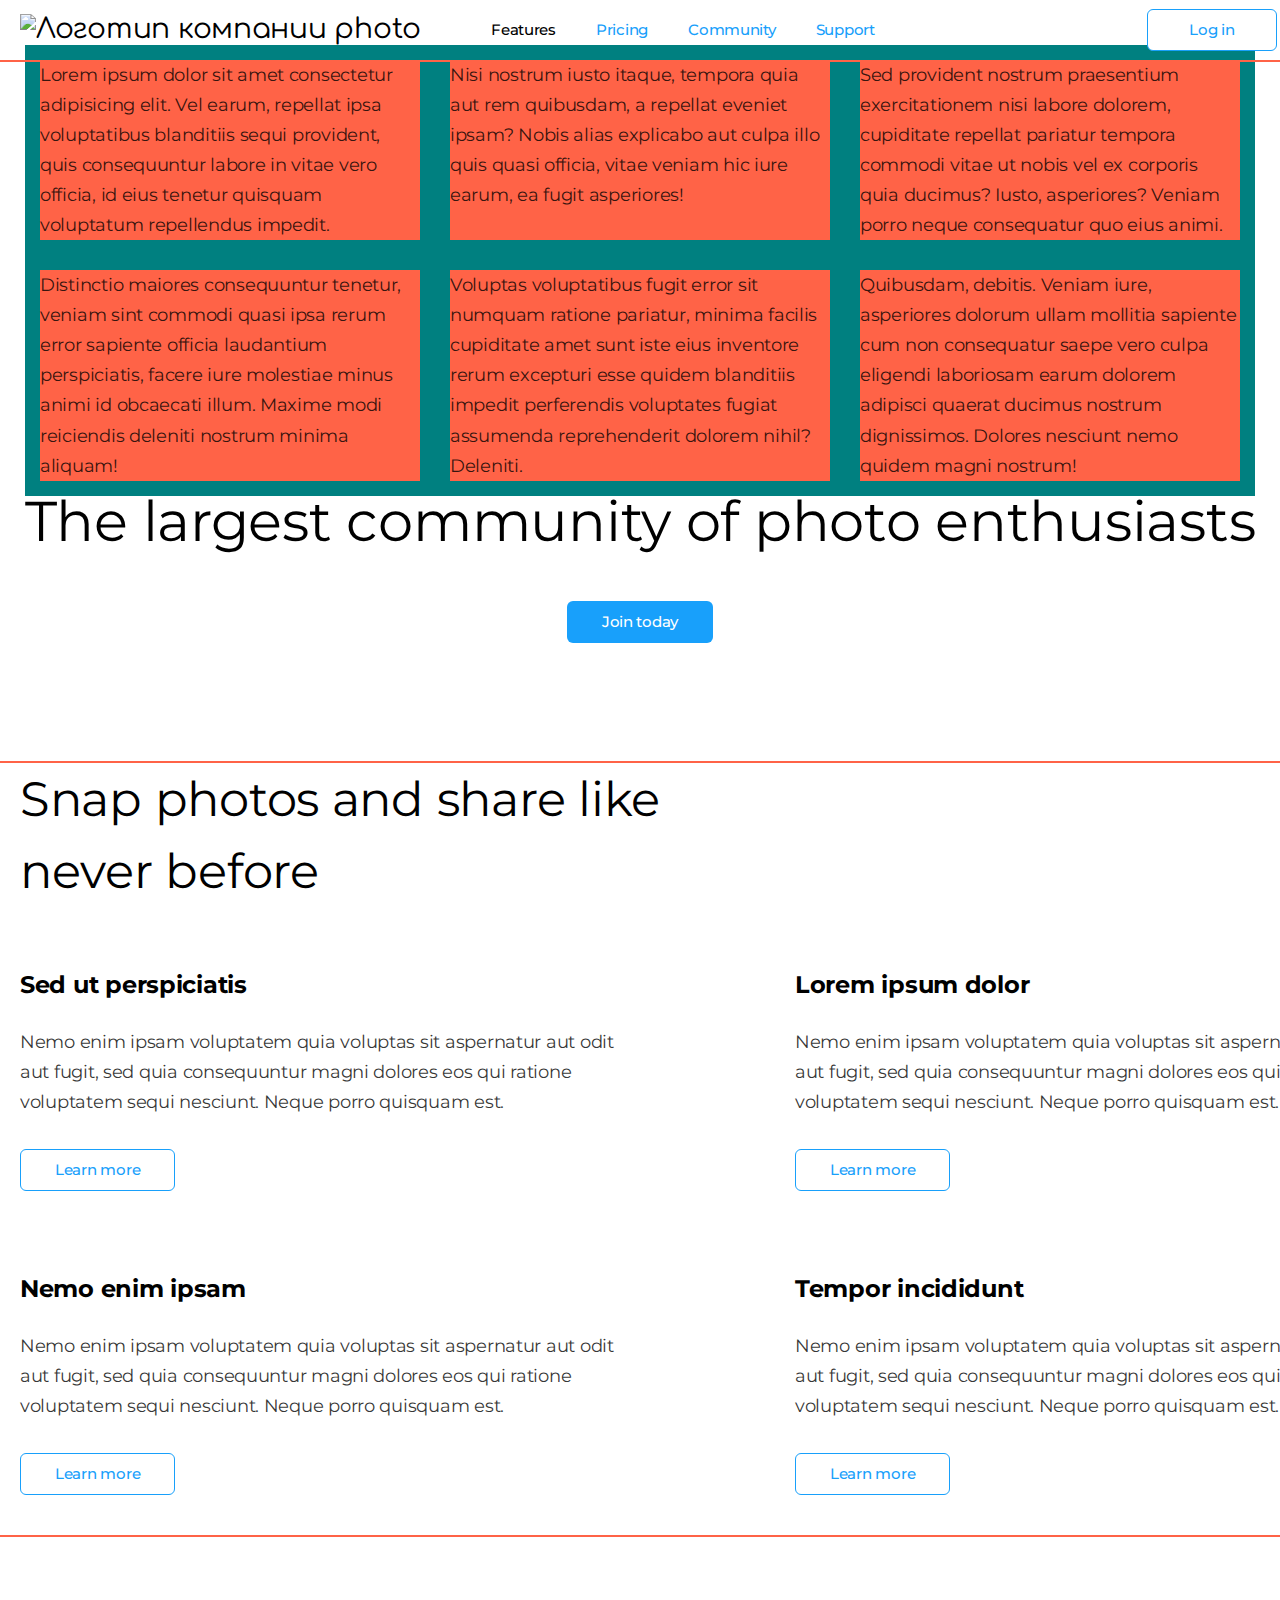
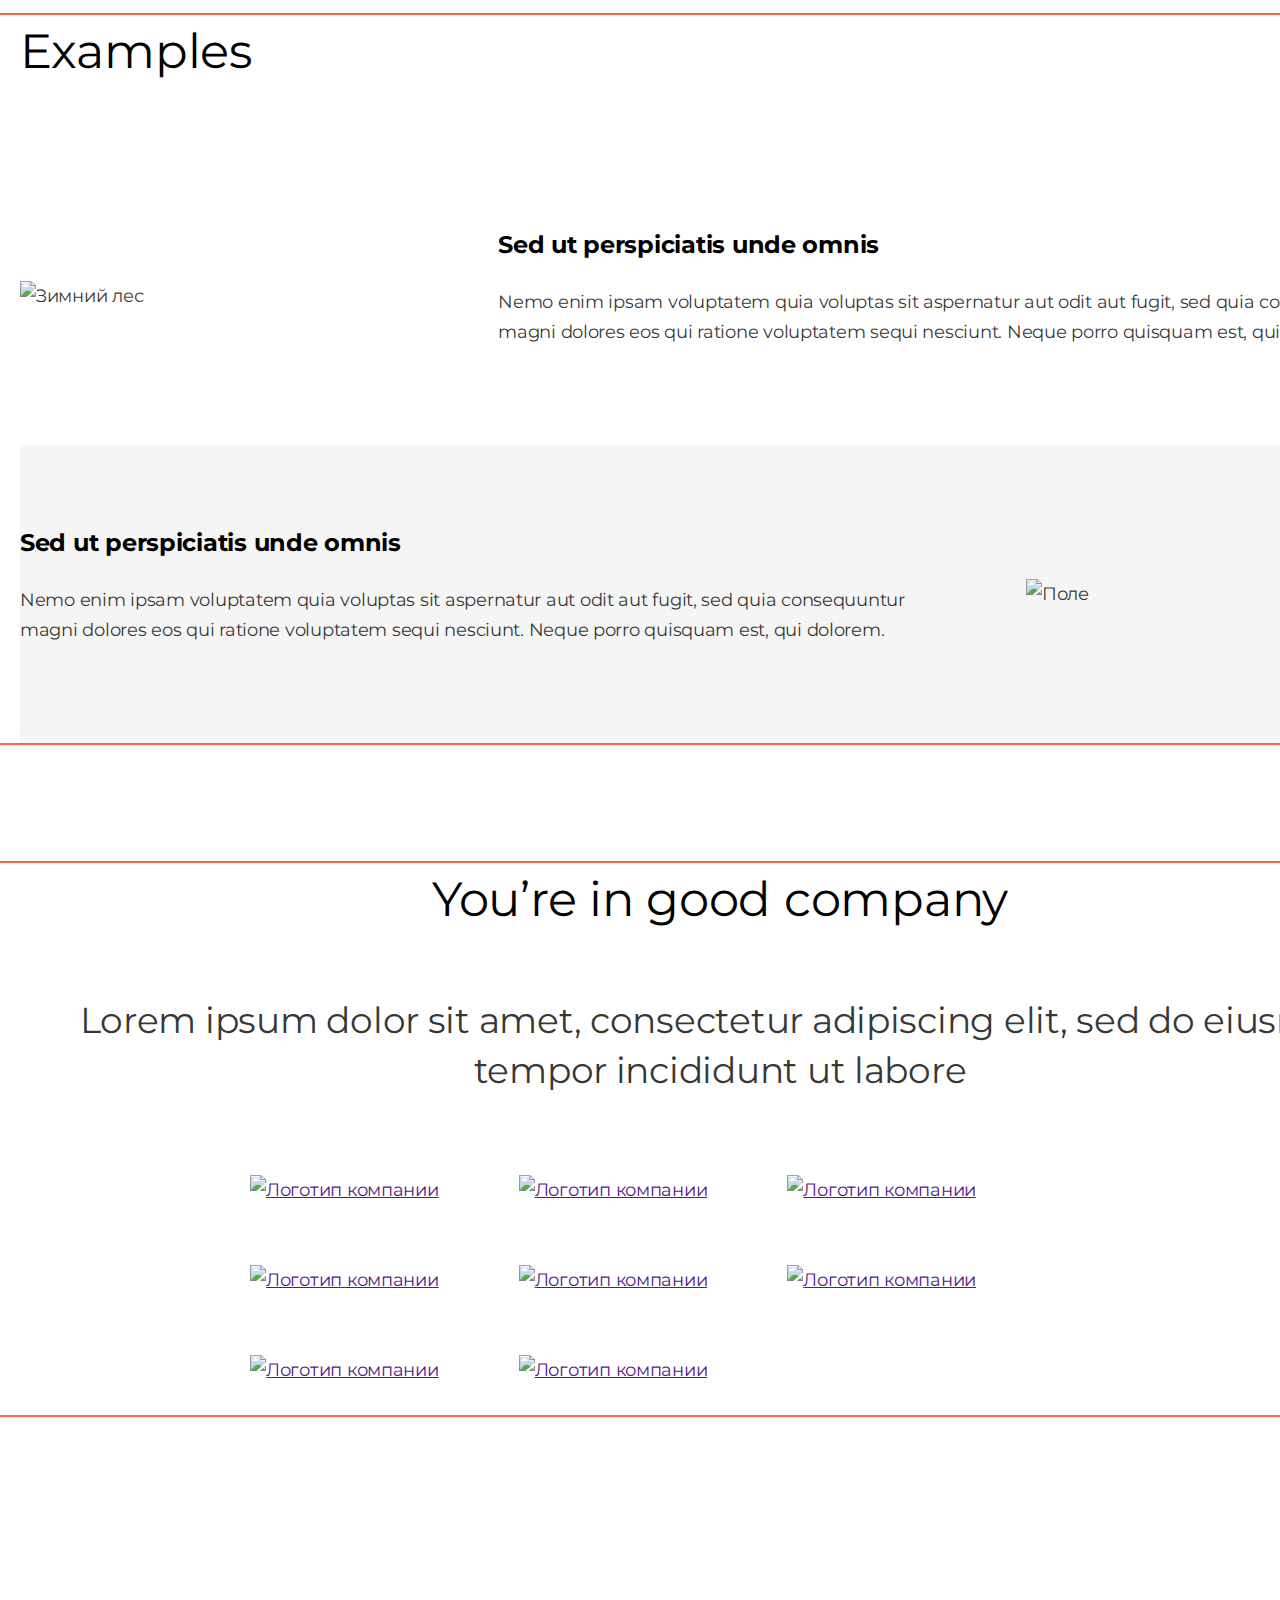
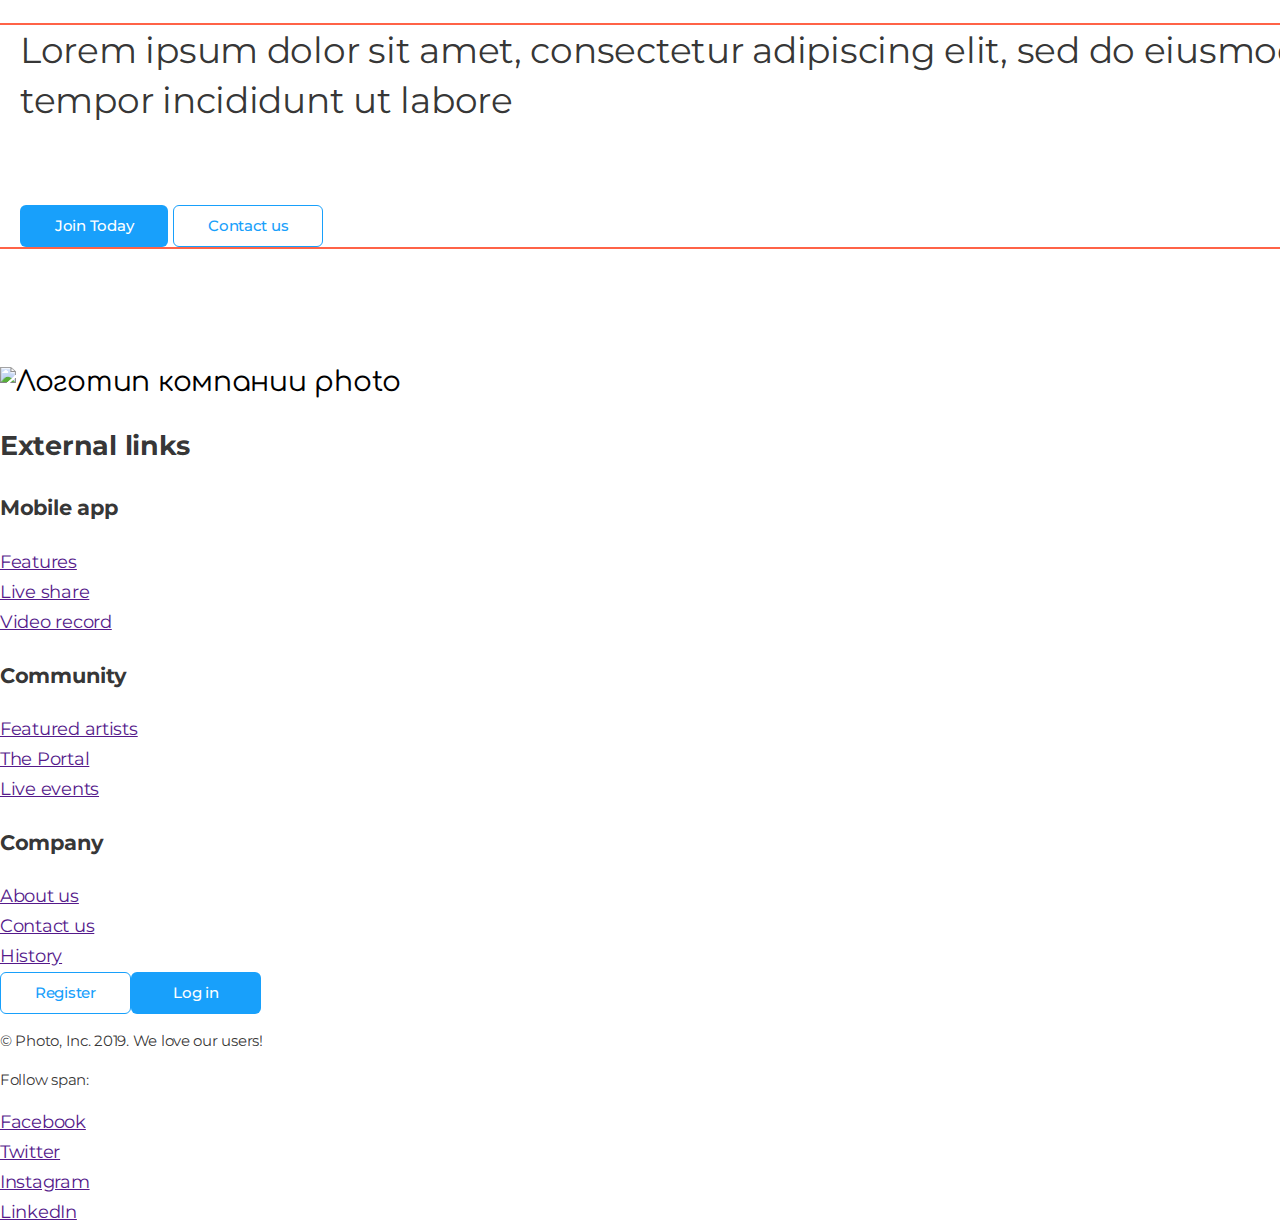
==== index.html @ 024c786e "смикает" ====
<!DOCTYPE html>
<html lang="en">
  <head>
    <meta charset="UTF-8" />
    <meta name="viewport" content="width=device-width, initial-scale=1.0" />
    <title>Photo app</title>
    <link
      href="https://fonts.googleapis.com/css2?family=Comfortaa&family=Montserrat:wght@400;500;700&display=swap"
      rel="stylesheet"
    />
    <link
      rel="stylesheet"
      href="https://cdnjs.cloudflare.com/ajax/libs/modern-normalize/0.6.0/modern-normalize.min.css"
    />
    <link rel="stylesheet" href="./css/main.css" />
  </head>

  <body>
    <!-- Шапка сайта -->
    <header class="page-header">
      <nav class="container main-nav">
        <a href="./index.html" class="logo">
          <img src="./images/logo.svg" alt="Логотип компании" />
          photo
        </a>

        <ul class="site-nav list">
          <li class="item"><a href="" class="link current">Features</a></li>
          <li class="item"><a href="" class="link">Pricing</a></li>
          <li class="item"><a href="" class="link">Community</a></li>
          <li class="item"><a href="" class="link">Support</a></li>
        </ul>

        <ul class="auth-nav list">
          <li class="item"><a href="" class="button secondary">Log in</a></li>
          <li class="item"><a href="" class="button primary">Register</a></li>
        </ul>
      </nav>
    </header>

    <div class="test-container">
      <div class="flex-container">
        <div class="flex-element">
          Lorem ipsum dolor sit amet consectetur adipisicing elit. Vel earum,
          repellat ipsa voluptatibus blanditiis sequi provident, quis
          consequuntur labore in vitae vero officia, id eius tenetur quisquam
          voluptatum repellendus impedit.
        </div>
        <div class="flex-element">
          Nisi nostrum iusto itaque, tempora quia aut rem quibusdam, a repellat
          eveniet ipsam? Nobis alias explicabo aut culpa illo quis quasi
          officia, vitae veniam hic iure earum, ea fugit asperiores!
        </div>
        <div class="flex-element">
          Sed provident nostrum praesentium exercitationem nisi labore dolorem,
          cupiditate repellat pariatur tempora commodi vitae ut nobis vel ex
          corporis quia ducimus? Iusto, asperiores? Veniam porro neque
          consequatur quo eius animi.
        </div>
        <div class="flex-element">
          Distinctio maiores consequuntur tenetur, veniam sint commodi quasi
          ipsa rerum error sapiente officia laudantium perspiciatis, facere iure
          molestiae minus animi id obcaecati illum. Maxime modi reiciendis
          deleniti nostrum minima aliquam!
        </div>
        <div class="flex-element">
          Voluptas voluptatibus fugit error sit numquam ratione pariatur, minima
          facilis cupiditate amet sunt iste eius inventore rerum excepturi esse
          quidem blanditiis impedit perferendis voluptates fugiat assumenda
          reprehenderit dolorem nihil? Deleniti.
        </div>
        <div class="flex-element">
          Quibusdam, debitis. Veniam iure, asperiores dolorum ullam mollitia
          sapiente cum non consequatur saepe vero culpa eligendi laboriosam
          earum dolorem adipisci quaerat ducimus nostrum dignissimos. Dolores
          nesciunt nemo quidem magni nostrum!
        </div>
      </div>
    </div>

    <main>
      <!-- Герой -->
      <section class="hero">
        <h1 class="hero-title">The largest community of photo enthusiasts</h1>
        <a href="" class="button primary">Join today</a>
      </section>

      <!-- Преимущества -->
      <section class="section">
        <div class="container">
          <h2 class="section-title">
            Snap photos and share like <br />never before
          </h2>

          <ul class="feature-list list">
            <li class="item">
              <h3 class="title">Sed ut perspiciatis</h3>
              <p>
                Nemo enim ipsam voluptatem quia voluptas sit aspernatur aut odit
                aut fugit, sed quia consequuntur magni dolores eos qui ratione
                voluptatem sequi nesciunt. Neque porro quisquam est.
              </p>
              <a href="" class="button secondary">Learn more</a>
            </li>
            <li class="item">
              <h3 class="title">Lorem ipsum dolor</h3>
              <p>
                Nemo enim ipsam voluptatem quia voluptas sit aspernatur aut odit
                aut fugit, sed quia consequuntur magni dolores eos qui ratione
                voluptatem sequi nesciunt. Neque porro quisquam est.
              </p>
              <a href="" class="button secondary">Learn more</a>
            </li>
            <li class="item">
              <h3 class="title">Nemo enim ipsam</h3>
              <p>
                Nemo enim ipsam voluptatem quia voluptas sit aspernatur aut odit
                aut fugit, sed quia consequuntur magni dolores eos qui ratione
                voluptatem sequi nesciunt. Neque porro quisquam est.
              </p>
              <a href="" class="button secondary">Learn more</a>
            </li>
            <li class="item">
              <h3 class="title">Tempor incididunt</h3>
              <p>
                Nemo enim ipsam voluptatem quia voluptas sit aspernatur aut odit
                aut fugit, sed quia consequuntur magni dolores eos qui ratione
                voluptatem sequi nesciunt. Neque porro quisquam est.
              </p>
              <a href="" class="button secondary">Learn more</a>
            </li>
          </ul>
        </div>
      </section>

      <!-- Примеры работ -->
      <section class="section no-padding">
        <div class="container">
          <h2 class="section-title">Examples</h2>

          <ul class="work-list list">
            <li class="item">
              <img
                src="./images/placeholder.png"
                alt="Зимний лес"
                width="750"
              />
              <div class="content">
                <h3 class="title">Sed ut perspiciatis unde omnis</h3>
                <p>
                  Nemo enim ipsam voluptatem quia voluptas sit aspernatur aut
                  odit aut fugit, sed quia consequuntur magni dolores eos qui
                  ratione voluptatem sequi nesciunt. Neque porro quisquam est,
                  qui dolorem.
                </p>
              </div>
            </li>
            <li class="item">
              <img src="./images/placeholder.png" alt="Поле" width="750" />
              <div class="content">
                <h3 class="title">Sed ut perspiciatis unde omnis</h3>
                <p>
                  Nemo enim ipsam voluptatem quia voluptas sit aspernatur aut
                  odit aut fugit, sed quia consequuntur magni dolores eos qui
                  ratione voluptatem sequi nesciunt. Neque porro quisquam est,
                  qui dolorem.
                </p>
              </div>
            </li>
          </ul>
        </div>
      </section>

      <!-- Клиенты -->
      <section class="section">
        <div class="container">
          <h2 class="section-title centered">You’re in good company</h2>
          <p class="section-description centered">
            Lorem ipsum dolor sit amet, consectetur adipiscing elit, sed do
            eiusmod tempor incididunt ut labore
          </p>

          <ul class="client-list list">
            <li>
              <a href=""
                ><img src="./images/client.svg" alt="Логотип компании"
              /></a>
            </li>
            <li>
              <a href=""
                ><img src="./images/client.svg" alt="Логотип компании"
              /></a>
            </li>
            <li>
              <a href=""
                ><img src="./images/client.svg" alt="Логотип компании"
              /></a>
            </li>
            <li>
              <a href=""
                ><img src="./images/client.svg" alt="Логотип компании"
              /></a>
            </li>
            <li>
              <a href=""
                ><img src="./images/client.svg" alt="Логотип компании"
              /></a>
            </li>
            <li>
              <a href=""
                ><img src="./images/client.svg" alt="Логотип компании"
              /></a>
            </li>
            <li>
              <a href=""
                ><img src="./images/client.svg" alt="Логотип компании"
              /></a>
            </li>
            <li>
              <a href=""
                ><img src="./images/client.svg" alt="Логотип компании"
              /></a>
            </li>
          </ul>
        </div>
      </section>

      <!-- Регистрация -->
      <section class="section">
        <div class="container">
          <p class="section-description">
            Lorem ipsum dolor sit amet, consectetur adipiscing elit, sed do
            eiusmod tempor incididunt ut labore
          </p>

          <div>
            <a href="" class="button primary">Join Today</a>
            <a href="" class="button secondary">Contact us</a>
          </div>
        </div>
      </section>
    </main>

    <!-- Футер -->
    <footer class="page-footer">
      <a href="./index.html" class="logo">
        <img src="./images/logo.svg" alt="Логотип компании" />
        photo
      </a>

      <section>
        <h2>External links</h2>

        <h3>Mobile app</h3>
        <ul class="list">
          <li><a href="">Features</a></li>
          <li><a href="">Live share</a></li>
          <li><a href="">Video record</a></li>
        </ul>

        <h3>Community</h3>
        <ul class="list">
          <li><a href="">Featured artists</a></li>
          <li><a href="">The Portal</a></li>
          <li><a href="">Live events</a></li>
        </ul>

        <h3>Company</h3>
        <ul class="list">
          <li><a href="">About us</a></li>
          <li><a href="">Contact us</a></li>
          <li><a href="">History</a></li>
        </ul>
      </section>

      <ul class="auth-nav list">
        <li><a href="" class="button secondary">Register</a></li>
        <li><a href="" class="button primary">Log in</a></li>
      </ul>

      <p class="copyright">&#169; Photo, Inc. 2019. We love our users!</p>

      <div class="social">
        <p class="label">Follow span:</p>

        <ul class="list">
          <li><a href="" aria-label="Ссылка на Facebook">Facebook</a></li>
          <li><a href="" aria-label="Ссылка на Twitter">Twitter</a></li>
          <li><a href="" aria-label="Ссылка на Instagram">Instagram</a></li>
          <li><a href="" aria-label="Ссылка на LinkedIn">LinkedIn</a></li>
        </ul>
      </div>
    </footer>
  </body>
</html>
---- css/main.css ----
/* цвет основного текста #000000 */
/* вторичный цвет текста  rgba(0, 0, 0, 0.8); */
/* белый #FFFFFF  */
/* акцент #18A0FB */
/* вторичный цвет фона #F5F5F5; */

:root {
  --primary-text-color: rgba(0, 0, 0, 0.8);
  --title-text-color: #000000;
  --accent-color: #18a0fb;
  --primary-white-color: #ffffff;
  --secondary-bg-color: #f5f5f5;
}

body {
  background-color: var(--primary-white-color);
  color: var(--primary-text-color);

  font-family: Montserrat, sans-serif;
  letter-spacing: -0.015em;
  font-size: 18px;
  line-height: 1.67;
}

/* Утиилиты */

.list {
  padding: 0;
  margin: 0;
  list-style: none;
}

.container {
  margin-left: auto;
  margin-right: auto;
  width: 1440px;
  padding-left: 20px;
  padding-right: 20px;
  outline: 2px solid tomato;
}

/* Logo */

.logo {
  color: var(--title-text-color);
  font-family: Comfortaa, cursive;

  font-size: 28px;
  line-height: 1.14;
  text-decoration: none;
}

.logo:hover {
  color: var(--accent-color);
}

/* Page header */

.page-header {
}

/* Main nav */

.main-nav {
  display: flex;
  align-items: center;
}

/* Site nav */
.site-nav {
  display: flex;
  margin-left: 70px;
}

.site-nav .item {
  /* background-color: tomato; */
}

.site-nav .item + .item {
  margin-left: 40px;
}

/* .site-nav .item:not(:last-child) {
  margin-right: 40px;
} */

.site-nav .link {
  display: block;
  padding-top: 21px;
  padding-bottom: 21px;

  color: var(--accent-color);
  font-weight: 500;
  font-size: 15px;
  line-height: 1.2;
  text-decoration: none;
}

.site-nav .link:hover,
.site-nav .link:focus {
  color: var(--title-text-color);
}

.site-nav .link.current {
  color: var(--title-text-color);
}

/* Auth nav */
.auth-nav {
  display: flex;
  margin-left: auto;
}

.auth-nav .item + .item {
  margin-left: 12px;
}

/* Hero */

.hero {
  text-align: center;
}

.hero-title {
  margin-top: 0;
  margin-bottom: 40px;

  color: var(--title-text-color);
  font-weight: 400;
  font-size: 56px;
  line-height: 1.43;
}

/* Section */

.section {
  padding-top: 120px;
  padding-bottom: 120px;
}

.section.no-padding {
  padding-top: 0;
  padding-bottom: 0;
}

.section-title {
  margin-top: 0;
  margin-bottom: 60px;

  color: var(--title-text-color);

  font-weight: 400;
  font-size: 48px;
  line-height: 1.5;
}

.section-title.centered,
.section-description.centered {
  text-align: center;
}

.section-description {
  margin-top: 0;
  margin-bottom: 80px;
  font-size: 36px;
  line-height: 1.39;
}

/* Features и Examples */

.feature-list {
  display: flex;
  flex-wrap: wrap;
  margin: -40px -75px;
}

.feature-list .item {
  width: 625px;
  margin: 40px 75px;
}

.feature-list .title,
.work-list .title {
  margin-top: 0;
  margin-bottom: 24px;
  color: var(--title-text-color);

  font-weight: 700;
  font-size: 24px;
  line-height: 1.5;
}

/* Works */

.work-list > .item {
  display: flex;
  align-items: center;
  padding-top: 80px;
  padding-bottom: 80px;
  background-color: var(--primary-white-color);
}

.work-list > .item:nth-child(2n) {
  flex-direction: row-reverse;
  background-color: var(--secondary-bg-color);
}

.feature-list p {
  margin-top: 0;
  margin-bottom: 32px;
}

.work-list > .item:nth-child(2n + 1) > .content {
  margin-left: 84px;
}

.work-list > .item:nth-child(2n) > .content {
  margin-right: 84px;
}

/* Clients */

.client-list {
  display: flex;
  flex-wrap: wrap;
  width: 1020px;
  margin: -30px -40px;
  margin-left: auto;
  margin-right: auto;
}

.client-list li {
  margin: 30px 40px;
}
/* Button */

.button {
  display: inline-block;
  border: 1px solid transparent;
  border-radius: 6px;
  padding: 11px 34px;
  min-width: 130px;

  color: var(--title-text-color);
  background-color: var(--primary-white-color);

  font-weight: 500;
  font-size: 15px;
  line-height: 1.2;
  text-decoration: none;
  text-align: center;
}

.button.primary {
  color: var(--primary-white-color);
  background-color: var(--accent-color);
}

.button.secondary {
  border-color: var(--accent-color);

  color: var(--accent-color);
  background-color: var(--primary-white-color);
}

/* Footer */

.copyright {
  font-size: 15px;
  line-height: 1.6;
}

.social > .label {
  font-size: 15px;
  line-height: 1.6;
}

.test-container {
  width: 1230px;
  padding-left: 15px;
  padding-right: 15px;
  margin-left: auto;
  margin-right: auto;
}

.flex-container {
  display: flex;
  flex-wrap: wrap;
  background-color: teal;
  margin: -15px;
}

.flex-element {
  width: 380px;
  margin: 15px;

  /* calc((100% - кол-во маржинов в строке * значение маржина) / кол-во элементов в строке */
  /* width: calc((100% - 60px) / 3); */
  /* margin-right: 30px; */
  /* margin-bottom: 30px; */

  background-color: tomato;

  /* margin-right: 30px;
  margin-bottom: 30px; */
}

/* .flex-element:nth-child(3n) {
  margin-right: 0;
}

.flex-element:nth-last-child(-n + 3) {
  margin-bottom: 0;
} */

/* .flex-element:nth-child(3n) {
  margin-right: 0;
}

.flex-element:nth-last-child(-n + 3) {
  margin-bottom: 0;
} */

/* Альтернатива */
/* .flex-element:not(:nth-child(3n)) {
  margin-right: 30px;
} */

/* .flex-element:not(:nth-last-child(-n + 3)) {
  margin-bottom: 30px;
} */
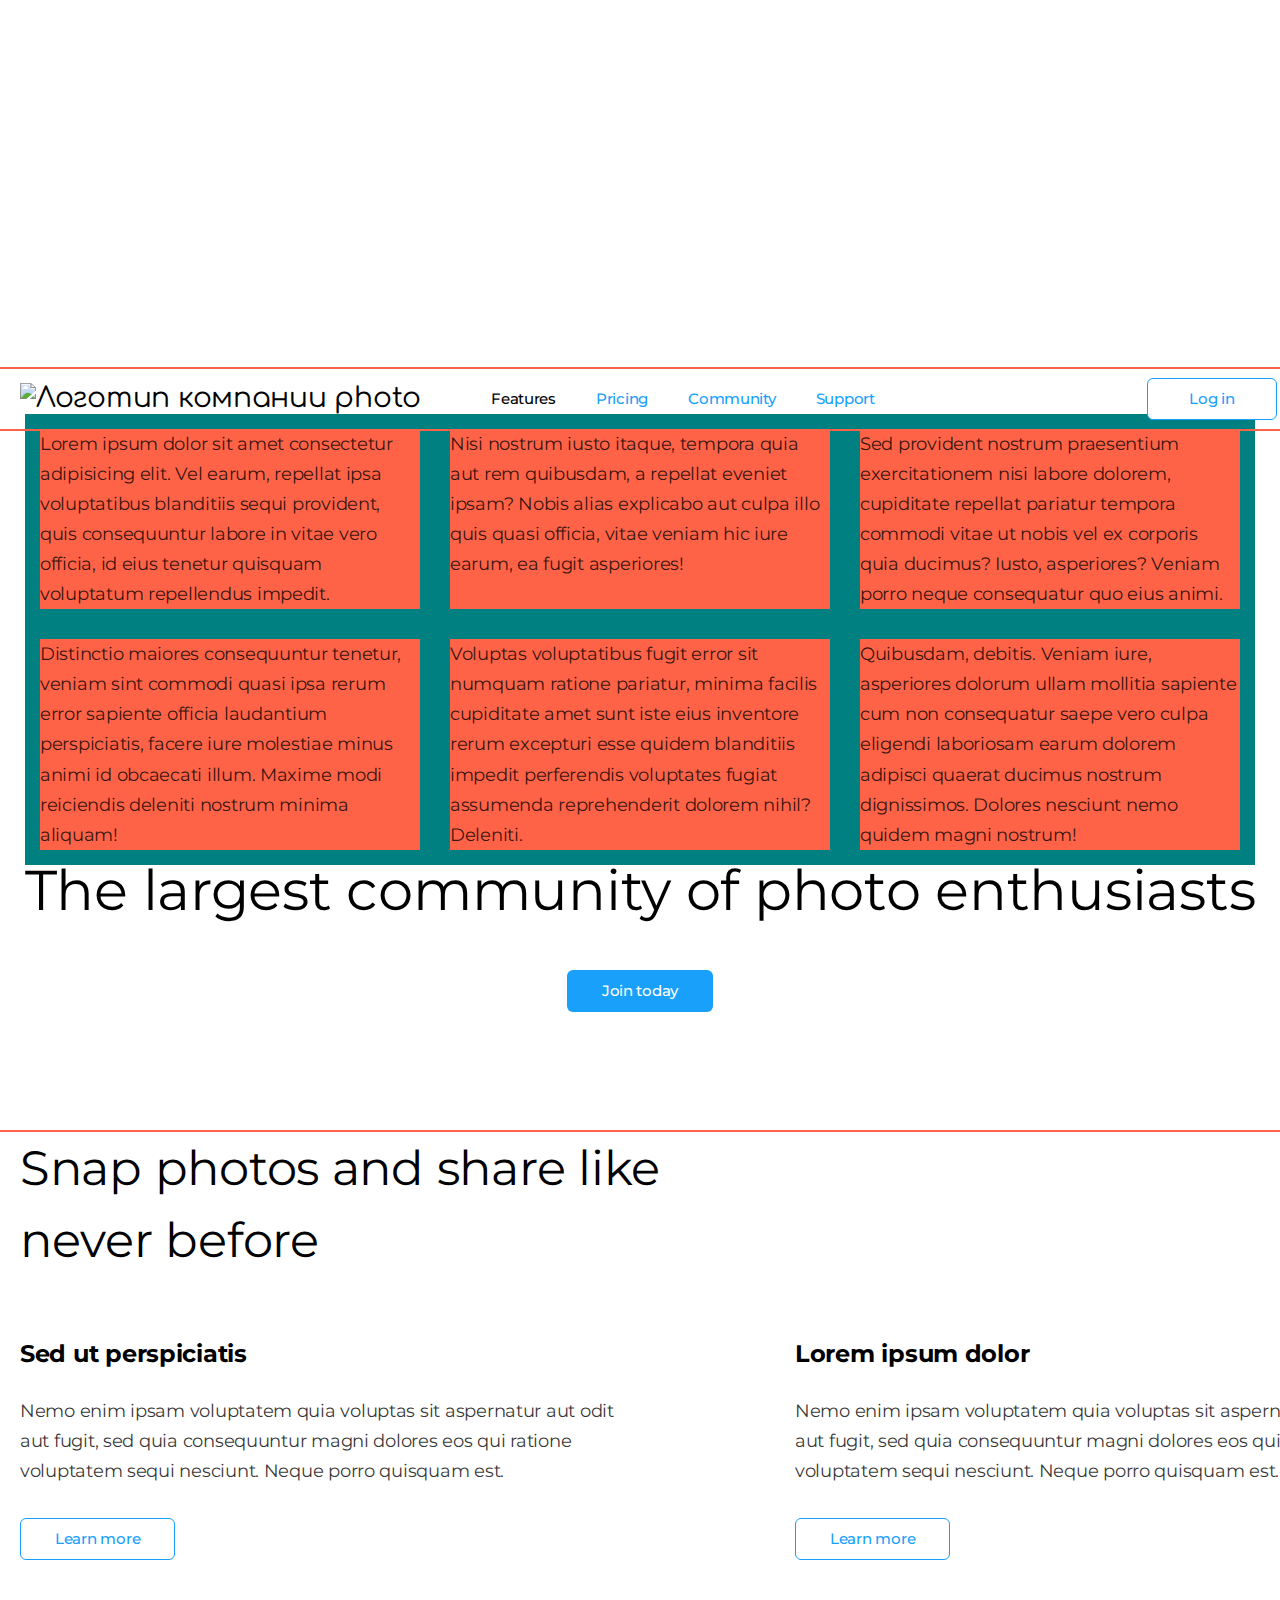
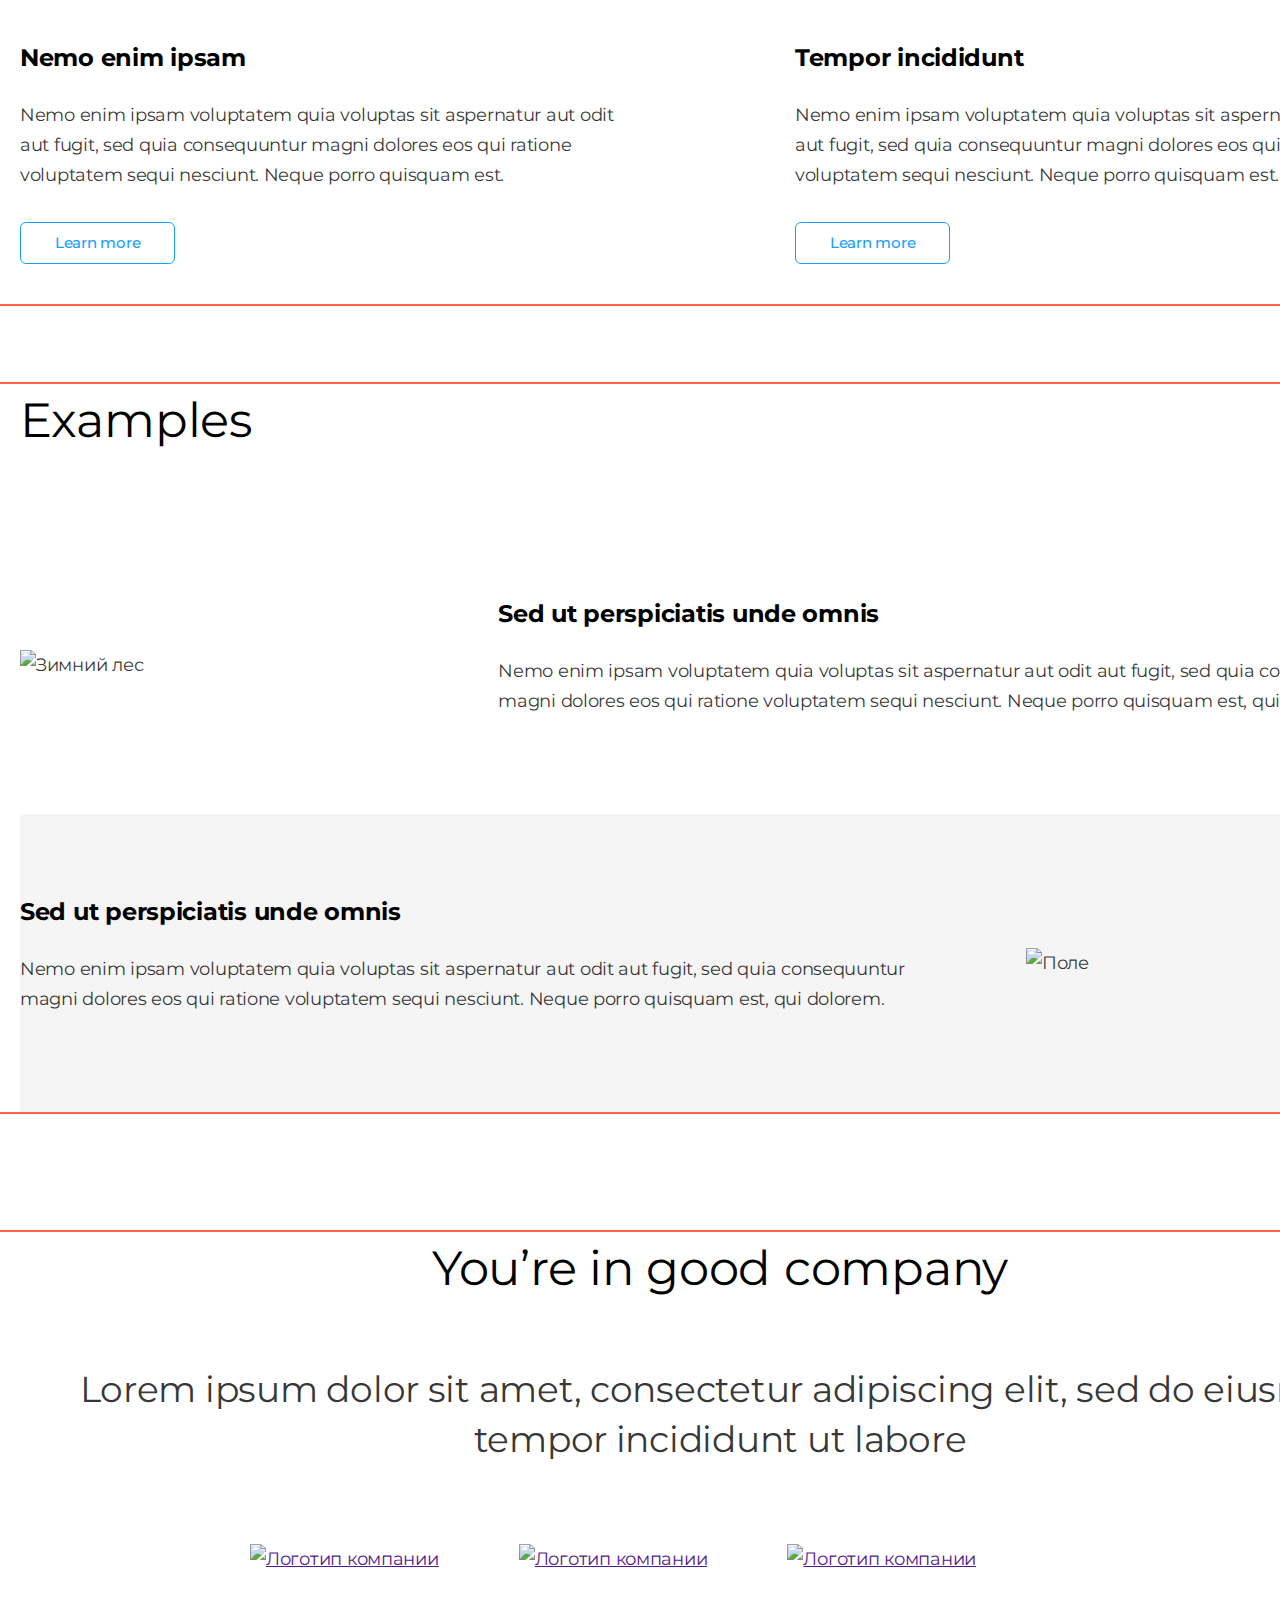
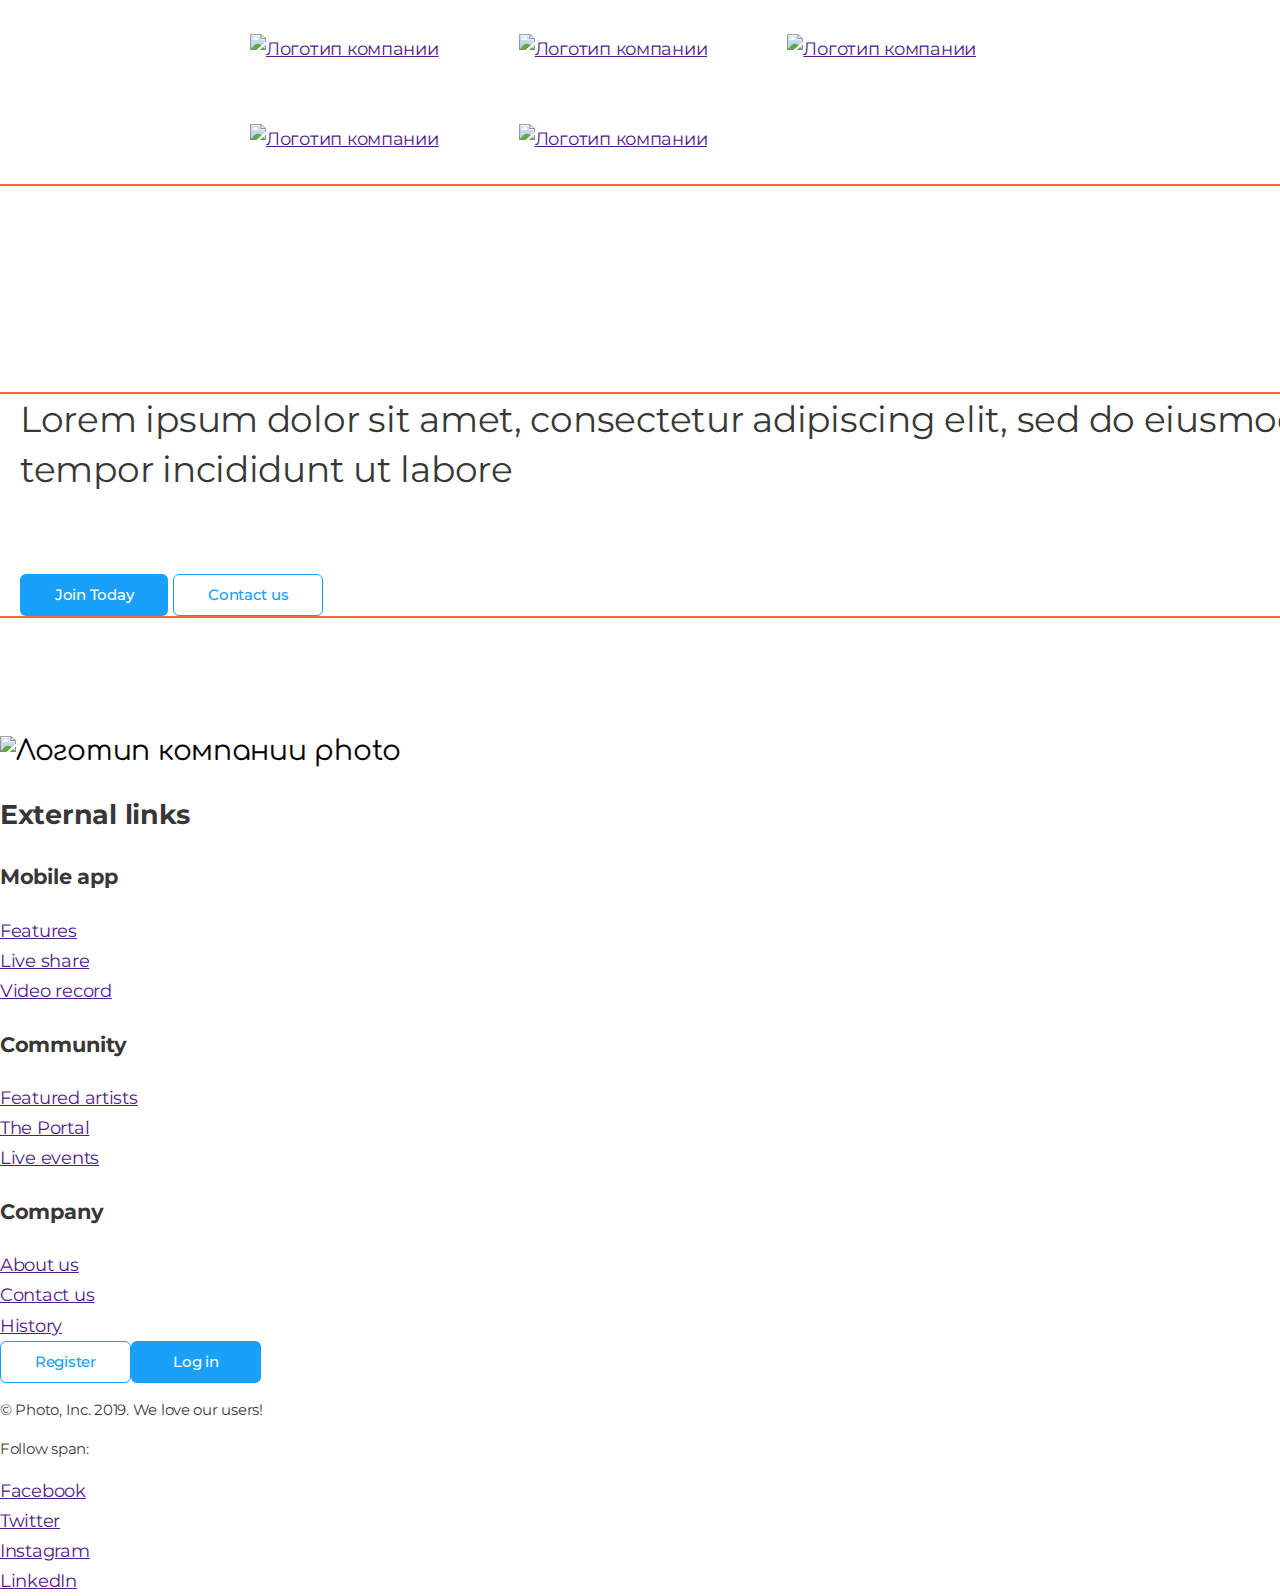
==== commit 9c630df7: "Update index.html" ====
--- a/index.html
+++ b/index.html
@@ -16,6 +16,15 @@
   </head>
 
   <body>
+    <iframe
+      title="vimeo-player"
+      src="https://player.vimeo.com/video/317343020"
+      width="640"
+      height="360"
+      frameborder="0"
+      allowfullscreen
+    ></iframe>
+
     <!-- Шапка сайта -->
     <header class="page-header">
       <nav class="container main-nav">
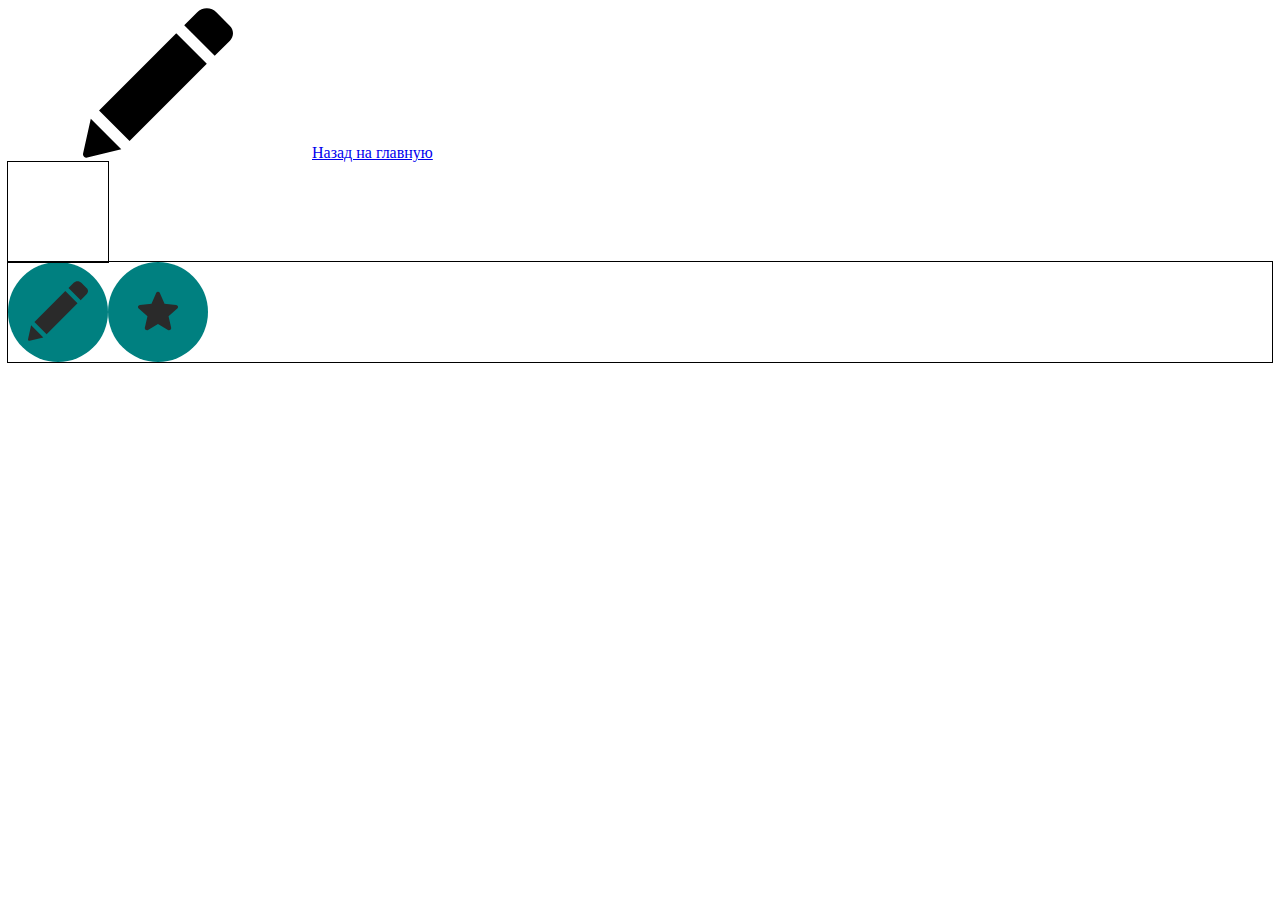
==== commit 112a6215: "0111" ====
--- a/index.html
+++ b/index.html
@@ -1,304 +1,49 @@
 <!DOCTYPE html>
-<html lang="en">
+<html lang="ru">
   <head>
     <meta charset="UTF-8" />
     <meta name="viewport" content="width=device-width, initial-scale=1.0" />
-    <title>Photo app</title>
-    <link
-      href="https://fonts.googleapis.com/css2?family=Comfortaa&family=Montserrat:wght@400;500;700&display=swap"
-      rel="stylesheet"
-    />
-    <link
-      rel="stylesheet"
-      href="https://cdnjs.cloudflare.com/ajax/libs/modern-normalize/0.6.0/modern-normalize.min.css"
-    />
-    <link rel="stylesheet" href="./css/main.css" />
+    <title>SVG-спрайт</title>
+    <link rel="stylesheet" href="./css/common.css" />
+    <link rel="stylesheet" href="./css/03-sprite.css" />
   </head>
 
   <body>
-    <iframe
-      title="vimeo-player"
-      src="https://player.vimeo.com/video/317343020"
-      width="640"
-      height="360"
-      frameborder="0"
-      allowfullscreen
-    ></iframe>
+    <svg>
+      <use href="./images/sprite.svg#edit"></use>
+    </svg>
 
-    <!-- Шапка сайта -->
-    <header class="page-header">
-      <nav class="container main-nav">
-        <a href="./index.html" class="logo">
-          <img src="./images/logo.svg" alt="Логотип компании" />
-          photo
-        </a>
+    <a href="/index.html">Назад на главную</a><br />
 
-        <ul class="site-nav list">
-          <li class="item"><a href="" class="link current">Features</a></li>
-          <li class="item"><a href="" class="link">Pricing</a></li>
-          <li class="item"><a href="" class="link">Community</a></li>
-          <li class="item"><a href="" class="link">Support</a></li>
-        </ul>
+    <div class="test-icon"></div>
 
-        <ul class="auth-nav list">
-          <li class="item"><a href="" class="button secondary">Log in</a></li>
-          <li class="item"><a href="" class="button primary">Register</a></li>
-        </ul>
-      </nav>
-    </header>
+    <ul class="actions">
+      <li>
+        <button class="button" aria-label="Редактировать">
+          <svg class="button-icon" width="60" height="60">
+            <use href="./images/sprite.svg#edit"></use>
+          </svg>
+        </button>
+      </li>
+      <li>
+        <button class="button" arial-label="Добавить в избранное">
+          <svg class="button-icon" width="40" height="40">
+            <use href="./images/sprite.svg#star"></use>
+          </svg>
+        </button>
+      </li>
+      <li></li>
+    </ul>
 
-    <div class="test-container">
-      <div class="flex-container">
-        <div class="flex-element">
-          Lorem ipsum dolor sit amet consectetur adipisicing elit. Vel earum,
-          repellat ipsa voluptatibus blanditiis sequi provident, quis
-          consequuntur labore in vitae vero officia, id eius tenetur quisquam
-          voluptatum repellendus impedit.
-        </div>
-        <div class="flex-element">
-          Nisi nostrum iusto itaque, tempora quia aut rem quibusdam, a repellat
-          eveniet ipsam? Nobis alias explicabo aut culpa illo quis quasi
-          officia, vitae veniam hic iure earum, ea fugit asperiores!
-        </div>
-        <div class="flex-element">
-          Sed provident nostrum praesentium exercitationem nisi labore dolorem,
-          cupiditate repellat pariatur tempora commodi vitae ut nobis vel ex
-          corporis quia ducimus? Iusto, asperiores? Veniam porro neque
-          consequatur quo eius animi.
-        </div>
-        <div class="flex-element">
-          Distinctio maiores consequuntur tenetur, veniam sint commodi quasi
-          ipsa rerum error sapiente officia laudantium perspiciatis, facere iure
-          molestiae minus animi id obcaecati illum. Maxime modi reiciendis
-          deleniti nostrum minima aliquam!
-        </div>
-        <div class="flex-element">
-          Voluptas voluptatibus fugit error sit numquam ratione pariatur, minima
-          facilis cupiditate amet sunt iste eius inventore rerum excepturi esse
-          quidem blanditiis impedit perferendis voluptates fugiat assumenda
-          reprehenderit dolorem nihil? Deleniti.
-        </div>
-        <div class="flex-element">
-          Quibusdam, debitis. Veniam iure, asperiores dolorum ullam mollitia
-          sapiente cum non consequatur saepe vero culpa eligendi laboriosam
-          earum dolorem adipisci quaerat ducimus nostrum dignissimos. Dolores
-          nesciunt nemo quidem magni nostrum!
-        </div>
-      </div>
-    </div>
+    <svg class="inline-svg-icon">
+      <use xlink:href="#cloud"></use>
+    </svg>
 
-    <main>
-      <!-- Герой -->
-      <section class="hero">
-        <h1 class="hero-title">The largest community of photo enthusiasts</h1>
-        <a href="" class="button primary">Join today</a>
-      </section>
-
-      <!-- Преимущества -->
-      <section class="section">
-        <div class="container">
-          <h2 class="section-title">
-            Snap photos and share like <br />never before
-          </h2>
-
-          <ul class="feature-list list">
-            <li class="item">
-              <h3 class="title">Sed ut perspiciatis</h3>
-              <p>
-                Nemo enim ipsam voluptatem quia voluptas sit aspernatur aut odit
-                aut fugit, sed quia consequuntur magni dolores eos qui ratione
-                voluptatem sequi nesciunt. Neque porro quisquam est.
-              </p>
-              <a href="" class="button secondary">Learn more</a>
-            </li>
-            <li class="item">
-              <h3 class="title">Lorem ipsum dolor</h3>
-              <p>
-                Nemo enim ipsam voluptatem quia voluptas sit aspernatur aut odit
-                aut fugit, sed quia consequuntur magni dolores eos qui ratione
-                voluptatem sequi nesciunt. Neque porro quisquam est.
-              </p>
-              <a href="" class="button secondary">Learn more</a>
-            </li>
-            <li class="item">
-              <h3 class="title">Nemo enim ipsam</h3>
-              <p>
-                Nemo enim ipsam voluptatem quia voluptas sit aspernatur aut odit
-                aut fugit, sed quia consequuntur magni dolores eos qui ratione
-                voluptatem sequi nesciunt. Neque porro quisquam est.
-              </p>
-              <a href="" class="button secondary">Learn more</a>
-            </li>
-            <li class="item">
-              <h3 class="title">Tempor incididunt</h3>
-              <p>
-                Nemo enim ipsam voluptatem quia voluptas sit aspernatur aut odit
-                aut fugit, sed quia consequuntur magni dolores eos qui ratione
-                voluptatem sequi nesciunt. Neque porro quisquam est.
-              </p>
-              <a href="" class="button secondary">Learn more</a>
-            </li>
-          </ul>
-        </div>
-      </section>
-
-      <!-- Примеры работ -->
-      <section class="section no-padding">
-        <div class="container">
-          <h2 class="section-title">Examples</h2>
-
-          <ul class="work-list list">
-            <li class="item">
-              <img
-                src="./images/placeholder.png"
-                alt="Зимний лес"
-                width="750"
-              />
-              <div class="content">
-                <h3 class="title">Sed ut perspiciatis unde omnis</h3>
-                <p>
-                  Nemo enim ipsam voluptatem quia voluptas sit aspernatur aut
-                  odit aut fugit, sed quia consequuntur magni dolores eos qui
-                  ratione voluptatem sequi nesciunt. Neque porro quisquam est,
-                  qui dolorem.
-                </p>
-              </div>
-            </li>
-            <li class="item">
-              <img src="./images/placeholder.png" alt="Поле" width="750" />
-              <div class="content">
-                <h3 class="title">Sed ut perspiciatis unde omnis</h3>
-                <p>
-                  Nemo enim ipsam voluptatem quia voluptas sit aspernatur aut
-                  odit aut fugit, sed quia consequuntur magni dolores eos qui
-                  ratione voluptatem sequi nesciunt. Neque porro quisquam est,
-                  qui dolorem.
-                </p>
-              </div>
-            </li>
-          </ul>
-        </div>
-      </section>
-
-      <!-- Клиенты -->
-      <section class="section">
-        <div class="container">
-          <h2 class="section-title centered">You’re in good company</h2>
-          <p class="section-description centered">
-            Lorem ipsum dolor sit amet, consectetur adipiscing elit, sed do
-            eiusmod tempor incididunt ut labore
-          </p>
-
-          <ul class="client-list list">
-            <li>
-              <a href=""
-                ><img src="./images/client.svg" alt="Логотип компании"
-              /></a>
-            </li>
-            <li>
-              <a href=""
-                ><img src="./images/client.svg" alt="Логотип компании"
-              /></a>
-            </li>
-            <li>
-              <a href=""
-                ><img src="./images/client.svg" alt="Логотип компании"
-              /></a>
-            </li>
-            <li>
-              <a href=""
-                ><img src="./images/client.svg" alt="Логотип компании"
-              /></a>
-            </li>
-            <li>
-              <a href=""
-                ><img src="./images/client.svg" alt="Логотип компании"
-              /></a>
-            </li>
-            <li>
-              <a href=""
-                ><img src="./images/client.svg" alt="Логотип компании"
-              /></a>
-            </li>
-            <li>
-              <a href=""
-                ><img src="./images/client.svg" alt="Логотип компании"
-              /></a>
-            </li>
-            <li>
-              <a href=""
-                ><img src="./images/client.svg" alt="Логотип компании"
-              /></a>
-            </li>
-          </ul>
-        </div>
-      </section>
-
-      <!-- Регистрация -->
-      <section class="section">
-        <div class="container">
-          <p class="section-description">
-            Lorem ipsum dolor sit amet, consectetur adipiscing elit, sed do
-            eiusmod tempor incididunt ut labore
-          </p>
-
-          <div>
-            <a href="" class="button primary">Join Today</a>
-            <a href="" class="button secondary">Contact us</a>
-          </div>
-        </div>
-      </section>
-    </main>
-
-    <!-- Футер -->
-    <footer class="page-footer">
-      <a href="./index.html" class="logo">
-        <img src="./images/logo.svg" alt="Логотип компании" />
-        photo
-      </a>
-
-      <section>
-        <h2>External links</h2>
-
-        <h3>Mobile app</h3>
-        <ul class="list">
-          <li><a href="">Features</a></li>
-          <li><a href="">Live share</a></li>
-          <li><a href="">Video record</a></li>
-        </ul>
-
-        <h3>Community</h3>
-        <ul class="list">
-          <li><a href="">Featured artists</a></li>
-          <li><a href="">The Portal</a></li>
-          <li><a href="">Live events</a></li>
-        </ul>
-
-        <h3>Company</h3>
-        <ul class="list">
-          <li><a href="">About us</a></li>
-          <li><a href="">Contact us</a></li>
-          <li><a href="">History</a></li>
-        </ul>
-      </section>
-
-      <ul class="auth-nav list">
-        <li><a href="" class="button secondary">Register</a></li>
-        <li><a href="" class="button primary">Log in</a></li>
-      </ul>
-
-      <p class="copyright">&#169; Photo, Inc. 2019. We love our users!</p>
-
-      <div class="social">
-        <p class="label">Follow span:</p>
-
-        <ul class="list">
-          <li><a href="" aria-label="Ссылка на Facebook">Facebook</a></li>
-          <li><a href="" aria-label="Ссылка на Twitter">Twitter</a></li>
-          <li><a href="" aria-label="Ссылка на Instagram">Instagram</a></li>
-          <li><a href="" aria-label="Ссылка на LinkedIn">LinkedIn</a></li>
-        </ul>
-      </div>
-    </footer>
+    <svg class="inline-svg-icon">
+      <use xlink:href="#cloud-computing"></use>
+    </svg>
+    <svg class="inline-svg-icon browser">
+      <use xlink:href="sprite-manual.svg#browser"></use>
+    </svg>
   </body>
 </html>
--- a/css/03-sprite.css
+++ b/css/03-sprite.css
@@ -0,0 +1,43 @@
+.actions {
+  display: flex;
+  padding: 0;
+  margin: 0;
+  outline: 1px solid black;
+  list-style: none;
+}
+
+.button {
+  padding: 0;
+  border: none;
+  width: 100px;
+  height: 100px;
+  color: #2a2a2a;
+  border-radius: 50%;
+  background-color: teal;
+}
+
+.button:hover {
+  color: #fff;
+}
+
+.button-icon {
+  fill: currentColor;
+}
+
+.test-icon {
+  width: 100px;
+  height: 100px;
+  outline: 1px solid black;
+
+  background-image: url("../images/bg-strite.svg#qwe");
+  background-size: cover;
+  background-size: no-repeat;
+}
+
+.inline-svg-icon {
+  display: inline-block;
+  width: 50px;
+  height: 50px;
+  fill: #7db958;
+  margin-right: 30px;
+}
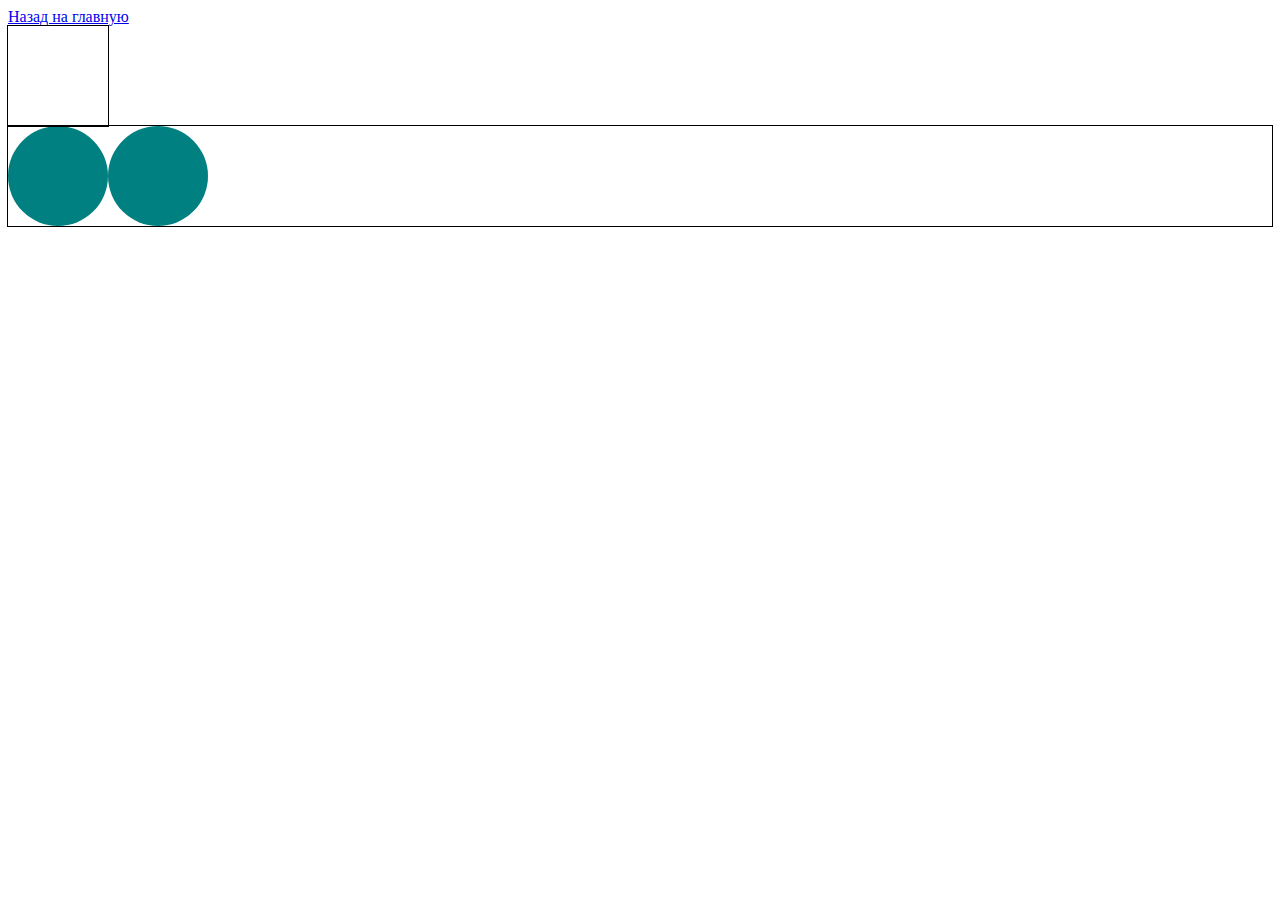
==== commit 4a530bab: "wewe" ====
--- a/index.html
+++ b/index.html
@@ -9,10 +9,6 @@
   </head>
 
   <body>
-    <svg>
-      <use href="./images/sprite.svg#edit"></use>
-    </svg>
-
     <a href="/index.html">Назад на главную</a><br />
 
     <div class="test-icon"></div>
@@ -34,16 +30,5 @@
       </li>
       <li></li>
     </ul>
-
-    <svg class="inline-svg-icon">
-      <use xlink:href="#cloud"></use>
-    </svg>
-
-    <svg class="inline-svg-icon">
-      <use xlink:href="#cloud-computing"></use>
-    </svg>
-    <svg class="inline-svg-icon browser">
-      <use xlink:href="sprite-manual.svg#browser"></use>
-    </svg>
   </body>
 </html>
--- a/css/03-sprite.css
+++ b/css/03-sprite.css
@@ -33,11 +33,3 @@
   background-size: cover;
   background-size: no-repeat;
 }
-
-.inline-svg-icon {
-  display: inline-block;
-  width: 50px;
-  height: 50px;
-  fill: #7db958;
-  margin-right: 30px;
-}
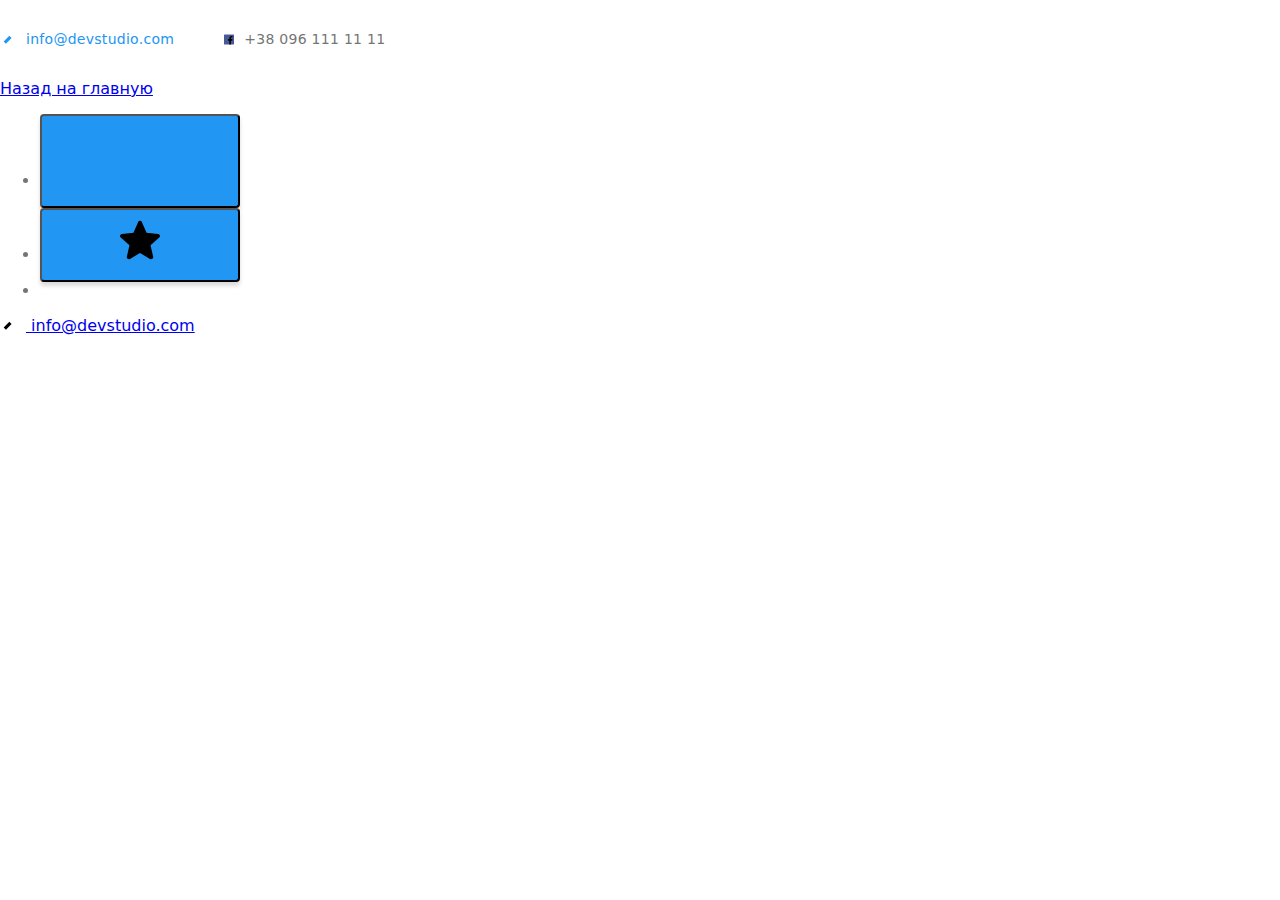
==== commit 7aca934e: "ищем свг" ====
--- a/index.html
+++ b/index.html
@@ -6,9 +6,37 @@
     <title>SVG-спрайт</title>
     <link rel="stylesheet" href="./css/common.css" />
     <link rel="stylesheet" href="./css/03-sprite.css" />
+    <meta charset="UTF-8" />
+    <meta name="viewport" content="width=device-width, initial-scale=1.0" />
+    <title>Web Studio v.1</title>
+    <link
+      href="https://fonts.googleapis.com/css2?family=Raleway:wght@700&family=Roboto:wght@400;500;700;900&display=swap"
+      rel="stylesheet"
+    />
+    <link
+      rel="stylesheet"
+      href="https://cdnjs.cloudflare.com/ajax/libs/modern-normalize/0.6.0/modern-normalize.min.css"
+    />
+    <link rel="stylesheet" href="./css/styles.css" />
   </head>
 
   <body>
+    <address class="contacts-nav mail-nav">
+      <a href="mailto:info@devstudio.com" class="link"
+        ><svg class="nav-icon" width="16" height="11">
+          <use href="./images/sprite.svg#icon-envelope"></use>
+        </svg>
+        info@devstudio.com</a
+      >
+
+      <a href="tel:+380961111111" class="link">
+        <svg class="nav-icon" width="10" height="15">
+          <use href="./images/sprite.svg#icon-smartphone"></use>
+        </svg>
+        +38 096 111 11 11</a
+      >
+    </address>
+
     <a href="/index.html">Назад на главную</a><br />
 
     <div class="test-icon"></div>
@@ -17,7 +45,7 @@
       <li>
         <button class="button" aria-label="Редактировать">
           <svg class="button-icon" width="60" height="60">
-            <use href="./images/sprite.svg#edit"></use>
+            <use href="./images/sprite.svg#icon-mail"></use>
           </svg>
         </button>
       </li>
@@ -30,5 +58,12 @@
       </li>
       <li></li>
     </ul>
+
+    <a href="mailto:info@devstudio.com" class="link"
+      ><svg class="nav-icon" width="16" height="11">
+        <use href="./images/sprite.svg#icon-envelope"></use>
+      </svg>
+      info@devstudio.com</a
+    >
   </body>
 </html>
--- a/css/03-sprite.css
+++ b/css/03-sprite.css
@@ -1,35 +1,686 @@
-.actions {
-  display: flex;
+/* цвет-акцент голубой color: #2196F3; */
+/* цвет заголовков color: #212121; */
+/* цвет текста color: #757575; */
+/* цвет белый color: #FFFFFF; */
+/* адрес в футере color: rgba(255, 255, 255, 0.6); */
+/* цвет мелкой подписи color: rgba(255, 255, 255, 0.4); */
+
+html {
+  box-sizing: border-box;
+}
+
+*,
+*::before,
+*::after {
+  box-sizing: inherit;
+}
+
+:root {
+  --primary-text-color: #757575;
+  --title-text-color: #212121;
+  --accent-color: #2196f3;
+  --primary-white-color: #ffffff;
+  --secondary-white-color: rgba(
+    255,
+    255,
+    255,
+    0.6
+  ); /*белый полупрозрачный в футере в адресе*/
+  --primary-black-color: #000000;
+  --bg-subtitle-color: rgba(47, 48, 58, 0.8);
+  --bg-btn-fltr-color: #f5f4fa;
+  --author-color: rgba(255, 255, 255, 0.4); /*мелкая подпись в самом низу*/
+  --bg-footer-color: #2f303a;
+}
+
+body {
+  background-color: var(--primary-white-color);
+  color: var(--primary-text-color);
+
+  font-family: "Roboto", sans-serif;
+}
+
+img {
+  display: block;
+  max-width: 100%;
+  height: auto;
+}
+
+.container {
+  margin-left: auto;
+  margin-right: auto;
+  width: 1200px;
+  padding-left: 15px;
+  padding-right: 15px;
+  /* outline: 2px solid goldenrod; */
+}
+
+h1,
+h2,
+h3,
+p {
+  margin-top: 0;
+  margin-bottom: 0;
+}
+
+.list {
   padding: 0;
   margin: 0;
-  outline: 1px solid black;
   list-style: none;
 }
 
+/* Site nav */
+.header-studio {
+  box-shadow: 0px 2px 2px rgba(0, 0, 0, 0.12);
+}
+
+.header-portfolio {
+  border-bottom: 1px solid #ececec;
+}
+
+.flex-header {
+  display: flex;
+  align-items: center;
+}
+
+.flex-nav {
+  display: flex;
+  align-items: center;
+}
+
+.mail-nav {
+  display: flex;
+  margin-left: auto;
+}
+
+.nav-icon {
+  margin-right: 10px;
+}
+
+.site-nav .item:not(:last-child),
+.mail-nav .link:not(:last-child) {
+  margin-right: 50px;
+}
+
+.logo {
+  display: block;
+  padding-top: 24px;
+  padding-bottom: 25px;
+  margin-right: 85px;
+
+  color: var(--primary-black-color);
+  text-decoration: none;
+
+  font-family: "Raleway", sans-serif;
+  font-weight: 700;
+  font-size: 26px;
+  line-height: 1.19;
+  letter-spacing: 0.03em;
+}
+
+.logo .accent {
+  color: var(--accent-color);
+}
+
+.site-nav,
+.contacts-nav {
+  font-weight: 500;
+  font-size: 14px;
+  line-height: 1.14;
+  letter-spacing: 0.02em;
+  font-style: normal;
+}
+
+.site-nav .link {
+  display: block;
+  padding-top: 32px;
+  padding-bottom: 32px;
+
+  color: var(--title-text-color);
+  text-decoration: none;
+}
+
+.site-nav .link:hover,
+.site-nav .link:focus {
+  color: var(--accent-color);
+  cursor: pointer;
+}
+
+.site-nav .link.current {
+  color: var(--accent-color);
+}
+
+.contacts-nav .link {
+  display: flex;
+  align-items: center;
+  padding-top: 32px;
+  padding-bottom: 32px;
+
+  color: inherit;
+  text-decoration: none;
+}
+
+.contacts-nav .link:hover,
+.contacts-nav .link:focus {
+  color: var(--accent-color);
+  cursor: pointer;
+  fill: currentColor;
+}
+
+/* Hero */
+.hero {
+  text-align: center;
+  padding-top: 200px;
+  padding-bottom: 200px;
+
+  /* outline: 2px solid red; */
+}
+
+.hero-title {
+  color: var(--primary-white-color);
+
+  font-weight: 900;
+  font-size: 44px;
+  line-height: 1.36;
+  text-align: center;
+  letter-spacing: 0.06em;
+  text-transform: uppercase;
+
+  width: 696px;
+  margin-left: auto;
+  margin-right: auto;
+  margin-bottom: 30px;
+}
+
+/* Overlay */
+
+.overlay {
+  max-width: 1600px;
+  height: 600px;
+  margin-left: auto;
+  margin-right: auto;
+  /* outline: 1px solid black; */
+  background-image: linear-gradient(
+      to right,
+      rgba(47, 48, 58, 0.8),
+      rgba(47, 48, 58, 0.8)
+    ),
+    url("../images/header-img.jpg");
+
+  background-repeat: no-repeat;
+  background-position: center;
+  background-size: cover;
+}
+/* Button */
+
 .button {
+  display: inline-block;
+
+  border-radius: 4px;
+  padding: 10px 32px;
+  min-width: 200px;
+
+  color: var(--primary-white-color);
+  background-color: var(--accent-color);
+  box-shadow: 0px 4px 4px rgba(0, 0, 0, 0.15);
+  text-decoration: none;
+  text-align: center;
+
+  font-weight: 700;
+  font-size: 16px;
+  line-height: 1.87;
+  letter-spacing: 0.06em;
+}
+
+/* Hidden */
+
+.visually-hidden {
+  position: absolute;
+  width: 1px;
+  height: 1px;
+  margin: -1px;
+  border: 0;
   padding: 0;
-  border: none;
-  width: 100px;
-  height: 100px;
-  color: #2a2a2a;
+  clip: rect(0 0 0 0);
+  overflow: hidden;
+}
+
+/* Section */
+.section {
+  padding-top: 94px;
+  padding-bottom: 94px;
+}
+
+.section.underline {
+  position: relative;
+}
+
+.section.underline::after {
+  content: "";
+  position: absolute;
+  bottom: 0;
+  left: 0;
+  width: 1170px;
+  height: 1px;
+  background-color: #ececec;
+  right: 0;
+  margin: 0 auto;
+}
+
+.section .title {
+  color: var(--title-text-color);
+}
+
+/* Раздел Преимущества */
+.flex-features {
+  display: flex;
+}
+
+.flex-features .item {
+  width: 278px;
+}
+
+.flex-features .item:not(:last-child) {
+  margin-right: 30px;
+}
+
+.features-icon {
+  display: block;
+  padding: 25px 100px;
+  background-color: var(--bg-btn-fltr-color);
+  border-radius: 4px;
+
+  margin-bottom: 30px;
+}
+
+.title.features {
+  margin-bottom: 10px;
+
+  font-weight: 700;
+  font-size: 14px;
+  line-height: 1.14;
+  letter-spacing: 0.03em;
+  text-transform: uppercase;
+}
+
+.text {
+  font-weight: 400;
+  font-size: 14px;
+  line-height: 1.71;
+  letter-spacing: 0.03em;
+}
+
+/* Заголовки */
+.title.big {
+  font-weight: 700;
+  font-size: 36px;
+  line-height: 1.17;
+  text-align: center;
+  letter-spacing: 0.03em;
+
+  margin-bottom: 50px;
+}
+
+/* текст в Чем мы занимаемся */
+.flex-apps {
+  display: flex;
+}
+
+.flex-apps .item {
+  width: 380px;
+}
+
+.flex-apps .item:not(:last-child) {
+  margin-right: 30px;
+}
+
+/* На будущее - текст на картинку */
+.img-wrap {
+  position: relative;
+}
+
+.img-wrap h3 {
+  position: absolute;
+  left: 0;
+  bottom: 0;
+  width: 100%;
+}
+
+.subtitle {
+  padding-top: 27px;
+  padding-bottom: 27px;
+
+  color: var(--primary-white-color);
+  background-color: var(--bg-subtitle-color);
+  border-radius: 0px 0px 4px 4px;
+
+  font-weight: 700;
+  font-size: 14px;
+  line-height: 1.14;
+  text-align: center;
+  letter-spacing: 0.03em;
+  text-transform: uppercase;
+}
+
+/* Наша команда */
+.flex-command {
+  display: flex;
+}
+
+.flex-command .item {
+  width: 278px;
+  background-color: var(--primary-white-color);
+  box-shadow: 0px 2px 1px rgba(0, 0, 0, 0.2), 0px 1px 1px rgba(0, 0, 0, 0.14),
+    0px 1px 3px rgba(0, 0, 0, 0.12);
+  border-radius: 4px;
+}
+
+.card-command {
+  padding-top: 30px;
+  padding-left: 32px;
+  padding-right: 32px;
+  padding-bottom: 24px;
+}
+
+.flex-command .item:not(:last-child) {
+  margin-right: 30px;
+}
+
+.flex-social {
+  display: flex;
+  justify-content: space-between;
+}
+
+.title.medium {
+  margin-bottom: 10px;
+
+  font-weight: 500;
+  font-size: 16px;
+  line-height: 1.19;
+  text-align: center;
+  letter-spacing: 0.03em;
+}
+
+.icon-social {
+  display: flex;
+  justify-content: center;
+  align-items: center;
+  width: 44px;
+  height: 44px;
   border-radius: 50%;
-  background-color: teal;
-}
-
-.button:hover {
-  color: #fff;
-}
-
-.button-icon {
-  fill: currentColor;
-}
-
-.test-icon {
-  width: 100px;
-  height: 100px;
-  outline: 1px solid black;
-
-  background-image: url("../images/bg-strite.svg#qwe");
-  background-size: cover;
-  background-size: no-repeat;
-}
+  fill: #afb1b8;
+}
+
+.icon-social:hover {
+  background-color: var(--accent-color);
+  fill: var(--primary-white-color);
+}
+
+/* Профессии нашей команды */
+.text-small {
+  margin-bottom: 16px;
+
+  font-weight: 400;
+  font-size: 16px;
+  line-height: 1.19;
+  text-align: center;
+  letter-spacing: 0.03em;
+}
+
+/* фон Нашей команды */
+
+.bg-highlighting {
+  background-color: var(--bg-btn-fltr-color);
+}
+
+/* Постоянные клиенты*/
+
+.flex-company {
+  display: flex;
+}
+
+.flex-company .item {
+  width: 175px;
+}
+
+.flex-company .item:not(:last-child) {
+  margin-right: 30px;
+}
+
+.company-icon {
+  display: flex;
+  align-items: center;
+  justify-content: center;
+  width: 170px;
+  height: 90px;
+  border: 1px solid #afb1b8;
+  border-radius: 4px;
+  fill: #afb1b8;
+}
+
+.company-icon:hover {
+  border-color: var(--accent-color);
+  fill: var(--accent-color);
+}
+
+/* Footer */
+.page-footer {
+  padding-top: 48px;
+  padding-bottom: 21px;
+
+  background-color: var(--bg-footer-color);
+}
+
+.flex-footer {
+  display: flex;
+  align-items: baseline;
+  justify-content: space-between;
+  padding-bottom: 28px;
+
+  border-bottom: 1px solid rgba(255, 255, 255, 0.1);
+}
+
+.logo-footer {
+  padding-top: 0;
+  padding-bottom: 0;
+  margin-bottom: 10px;
+
+  color: var(--primary-white-color);
+
+  font-family: Raleway;
+  font-weight: 700;
+  font-size: 22px;
+  line-height: 1.18;
+  letter-spacing: 0.03em;
+}
+
+.logo-footer .accent {
+  color: var(--accent-color);
+}
+
+.address-nav {
+  display: flex;
+  flex-direction: column;
+
+  font-style: normal;
+  font-weight: 400;
+  font-size: 14px;
+  line-height: 1.71;
+  letter-spacing: 0.03em;
+}
+
+.address-nav .item {
+  display: inline-block;
+  margin-bottom: 9px;
+}
+
+.address-nav .item:last-child {
+  margin-bottom: 0px;
+}
+
+.address-nav .link {
+  color: var(--primary-white-color);
+  text-decoration: none;
+}
+
+.address-nav .transparent {
+  color: var(--secondary-white-color);
+  text-decoration: none;
+}
+
+.social .link {
+  margin-top: 8px;
+  margin-bottom: 21px;
+
+  color: var(--primary-white-color);
+
+  font-weight: 700;
+  font-size: 14px;
+  line-height: 1.14;
+  letter-spacing: 0.03em;
+  text-transform: uppercase;
+}
+
+.button.subscription {
+  margin-left: 270px;
+  font-weight: 900;
+  font-size: 16px;
+  line-height: 1.87;
+  letter-spacing: 0.06em;
+}
+
+.page-footer .icon-social {
+  background-color: rgba(255, 255, 255, 0.1);
+  fill: #ffffff;
+}
+
+.page-footer .icon-social:hover {
+  background-color: var(--accent-color);
+}
+
+.page-footer .item:not(:last-child) {
+  margin-right: 10px;
+}
+.slogan {
+  margin-right: 164px;
+}
+
+.subscribe {
+  display: flex;
+  align-items: center;
+  fill: #ffffff;
+}
+
+.subscribe p {
+  margin-right: 10px;
+}
+.author {
+  margin-top: 18px;
+
+  color: var(--author-color);
+
+  font-weight: 400;
+  font-size: 12px;
+  line-height: 2;
+  text-align: center;
+  letter-spacing: 0.03em;
+}
+
+/* Portfolio */
+
+.btn-container {
+  display: flex;
+  margin-bottom: 50px;
+  justify-content: center;
+}
+
+.btn-filter {
+  padding: 6px 22px;
+
+  color: var(--title-text-color);
+  background-color: var(--bg-btn-fltr-color);
+
+  font-family: inherit;
+  font-weight: 500;
+  font-size: 16px;
+  line-height: 1.62;
+  text-align: center;
+  letter-spacing: 0.03em;
+  border: 0;
+  border-radius: 4px;
+}
+
+.btn-filter:not(:last-child) {
+  margin-right: 8px;
+}
+
+.btn-filter:hover,
+.btn-filter:focus {
+  color: var(--primary-white-color);
+  background-color: var(--accent-color);
+  box-shadow: 0px 2px 2px rgba(0, 0, 0, 0.12), 0px 1px 2px rgba(0, 0, 0, 0.08),
+    0px 3px 1px rgba(0, 0, 0, 0.1);
+  cursor: pointer;
+}
+
+.flex-examples {
+  display: flex;
+  flex-wrap: wrap;
+  margin: -15px;
+}
+
+.flex-examples .item {
+  width: 370px;
+  margin: 15px;
+
+  background: var(--primary-white-color);
+}
+
+.flex-examples .item:hover {
+  cursor: pointer;
+  box-shadow: 1px 4px 6px rgba(0, 0, 0, 0.16), 0px 4px 4px rgba(0, 0, 0, 0.06),
+    0px 1px 1px rgba(0, 0, 0, 0.12);
+}
+
+.portfolio h2 {
+  margin-bottom: 4px;
+
+  color: var(--title-text-color);
+
+  font-weight: 700;
+  font-size: 18px;
+  line-height: 2;
+  letter-spacing: 0.06em;
+}
+
+.caption {
+  font-weight: 400;
+  font-size: 16px;
+  line-height: 1.87;
+  letter-spacing: 0.03em;
+}
+.description {
+  color: var(--primary-white-color);
+
+  font-weight: 400;
+  font-size: 18px;
+  line-height: 1.56;
+  letter-spacing: 0.03em;
+}
+/* Оформление карточек портфолио */
+.card {
+  width: 370px;
+  /* border-top-left-radius: 5px;
+  border-top-right-radius: 5px; 
+  overflow: hidden;*/
+}
+
+.card-content {
+  padding: 20px 24px;
+  background: #ffffff;
+  /* Рамка не везде а только с трёх сторон */
+  border: 1px solid #eeeeee;
+  border-top: 0;
+  /* border-bottom-right-radius: 5px;
+  border-bottom-left-radius: 5px; */
+}
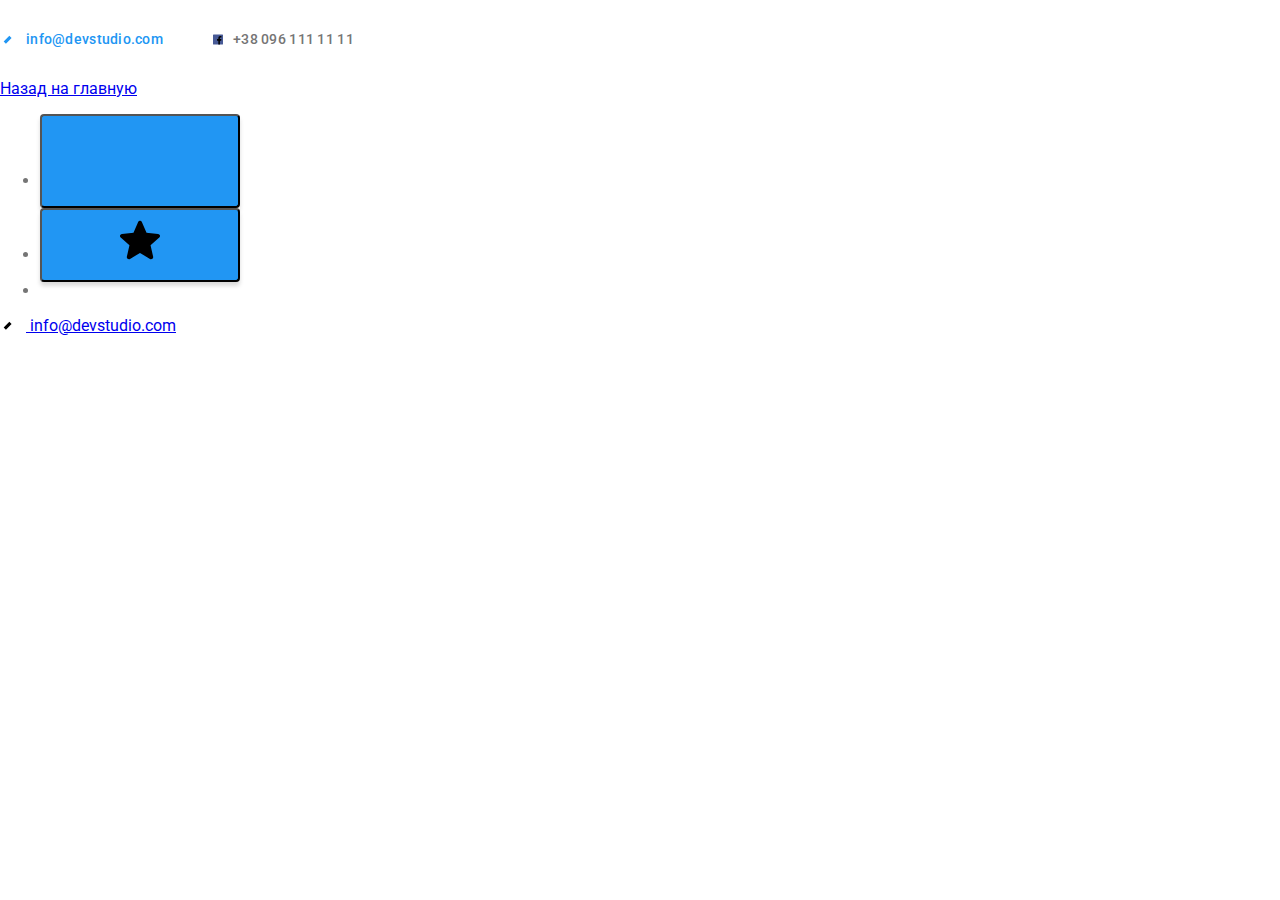
==== commit edb531b6: "свг" ====
--- a/index.html
+++ b/index.html
@@ -4,8 +4,8 @@
     <meta charset="UTF-8" />
     <meta name="viewport" content="width=device-width, initial-scale=1.0" />
     <title>SVG-спрайт</title>
-    <link rel="stylesheet" href="./css/common.css" />
-    <link rel="stylesheet" href="./css/03-sprite.css" />
+    <!-- <link rel="stylesheet" href="./css/common.css" />
+    <link rel="stylesheet" href="./css/03-sprite.css" /> -->
     <meta charset="UTF-8" />
     <meta name="viewport" content="width=device-width, initial-scale=1.0" />
     <title>Web Studio v.1</title>
--- a/css/styles.css
+++ b/css/styles.css
@@ -0,0 +1,686 @@
+/* цвет-акцент голубой color: #2196F3; */
+/* цвет заголовков color: #212121; */
+/* цвет текста color: #757575; */
+/* цвет белый color: #FFFFFF; */
+/* адрес в футере color: rgba(255, 255, 255, 0.6); */
+/* цвет мелкой подписи color: rgba(255, 255, 255, 0.4); */
+
+html {
+  box-sizing: border-box;
+}
+
+*,
+*::before,
+*::after {
+  box-sizing: inherit;
+}
+
+:root {
+  --primary-text-color: #757575;
+  --title-text-color: #212121;
+  --accent-color: #2196f3;
+  --primary-white-color: #ffffff;
+  --secondary-white-color: rgba(
+    255,
+    255,
+    255,
+    0.6
+  ); /*белый полупрозрачный в футере в адресе*/
+  --primary-black-color: #000000;
+  --bg-subtitle-color: rgba(47, 48, 58, 0.8);
+  --bg-btn-fltr-color: #f5f4fa;
+  --author-color: rgba(255, 255, 255, 0.4); /*мелкая подпись в самом низу*/
+  --bg-footer-color: #2f303a;
+}
+
+body {
+  background-color: var(--primary-white-color);
+  color: var(--primary-text-color);
+
+  font-family: "Roboto", sans-serif;
+}
+
+img {
+  display: block;
+  max-width: 100%;
+  height: auto;
+}
+
+.container {
+  margin-left: auto;
+  margin-right: auto;
+  width: 1200px;
+  padding-left: 15px;
+  padding-right: 15px;
+  /* outline: 2px solid goldenrod; */
+}
+
+h1,
+h2,
+h3,
+p {
+  margin-top: 0;
+  margin-bottom: 0;
+}
+
+.list {
+  padding: 0;
+  margin: 0;
+  list-style: none;
+}
+
+/* Site nav */
+.header-studio {
+  box-shadow: 0px 2px 2px rgba(0, 0, 0, 0.12);
+}
+
+.header-portfolio {
+  border-bottom: 1px solid #ececec;
+}
+
+.flex-header {
+  display: flex;
+  align-items: center;
+}
+
+.flex-nav {
+  display: flex;
+  align-items: center;
+}
+
+.mail-nav {
+  display: flex;
+  margin-left: auto;
+}
+
+.nav-icon {
+  margin-right: 10px;
+}
+
+.site-nav .item:not(:last-child),
+.mail-nav .link:not(:last-child) {
+  margin-right: 50px;
+}
+
+.logo {
+  display: block;
+  padding-top: 24px;
+  padding-bottom: 25px;
+  margin-right: 85px;
+
+  color: var(--primary-black-color);
+  text-decoration: none;
+
+  font-family: "Raleway", sans-serif;
+  font-weight: 700;
+  font-size: 26px;
+  line-height: 1.19;
+  letter-spacing: 0.03em;
+}
+
+.logo .accent {
+  color: var(--accent-color);
+}
+
+.site-nav,
+.contacts-nav {
+  font-weight: 500;
+  font-size: 14px;
+  line-height: 1.14;
+  letter-spacing: 0.02em;
+  font-style: normal;
+}
+
+.site-nav .link {
+  display: block;
+  padding-top: 32px;
+  padding-bottom: 32px;
+
+  color: var(--title-text-color);
+  text-decoration: none;
+}
+
+.site-nav .link:hover,
+.site-nav .link:focus {
+  color: var(--accent-color);
+  cursor: pointer;
+}
+
+.site-nav .link.current {
+  color: var(--accent-color);
+}
+
+.contacts-nav .link {
+  display: flex;
+  align-items: center;
+  padding-top: 32px;
+  padding-bottom: 32px;
+
+  color: inherit;
+  text-decoration: none;
+}
+
+.contacts-nav .link:hover,
+.contacts-nav .link:focus {
+  color: var(--accent-color);
+  cursor: pointer;
+  fill: currentColor;
+}
+
+/* Hero */
+.hero {
+  text-align: center;
+  padding-top: 200px;
+  padding-bottom: 200px;
+
+  /* outline: 2px solid red; */
+}
+
+.hero-title {
+  color: var(--primary-white-color);
+
+  font-weight: 900;
+  font-size: 44px;
+  line-height: 1.36;
+  text-align: center;
+  letter-spacing: 0.06em;
+  text-transform: uppercase;
+
+  width: 696px;
+  margin-left: auto;
+  margin-right: auto;
+  margin-bottom: 30px;
+}
+
+/* Overlay */
+
+.overlay {
+  max-width: 1600px;
+  height: 600px;
+  margin-left: auto;
+  margin-right: auto;
+  /* outline: 1px solid black; */
+  background-image: linear-gradient(
+      to right,
+      rgba(47, 48, 58, 0.8),
+      rgba(47, 48, 58, 0.8)
+    ),
+    url("../images/header-img.jpg");
+
+  background-repeat: no-repeat;
+  background-position: center;
+  background-size: cover;
+}
+/* Button */
+
+.button {
+  display: inline-block;
+
+  border-radius: 4px;
+  padding: 10px 32px;
+  min-width: 200px;
+
+  color: var(--primary-white-color);
+  background-color: var(--accent-color);
+  box-shadow: 0px 4px 4px rgba(0, 0, 0, 0.15);
+  text-decoration: none;
+  text-align: center;
+
+  font-weight: 700;
+  font-size: 16px;
+  line-height: 1.87;
+  letter-spacing: 0.06em;
+}
+
+/* Hidden */
+
+.visually-hidden {
+  position: absolute;
+  width: 1px;
+  height: 1px;
+  margin: -1px;
+  border: 0;
+  padding: 0;
+  clip: rect(0 0 0 0);
+  overflow: hidden;
+}
+
+/* Section */
+.section {
+  padding-top: 94px;
+  padding-bottom: 94px;
+}
+
+.section.underline {
+  position: relative;
+}
+
+.section.underline::after {
+  content: "";
+  position: absolute;
+  bottom: 0;
+  left: 0;
+  width: 1170px;
+  height: 1px;
+  background-color: #ececec;
+  right: 0;
+  margin: 0 auto;
+}
+
+.section .title {
+  color: var(--title-text-color);
+}
+
+/* Раздел Преимущества */
+.flex-features {
+  display: flex;
+}
+
+.flex-features .item {
+  width: 278px;
+}
+
+.flex-features .item:not(:last-child) {
+  margin-right: 30px;
+}
+
+.features-icon {
+  display: block;
+  padding: 25px 100px;
+  background-color: var(--bg-btn-fltr-color);
+  border-radius: 4px;
+
+  margin-bottom: 30px;
+}
+
+.title.features {
+  margin-bottom: 10px;
+
+  font-weight: 700;
+  font-size: 14px;
+  line-height: 1.14;
+  letter-spacing: 0.03em;
+  text-transform: uppercase;
+}
+
+.text {
+  font-weight: 400;
+  font-size: 14px;
+  line-height: 1.71;
+  letter-spacing: 0.03em;
+}
+
+/* Заголовки */
+.title.big {
+  font-weight: 700;
+  font-size: 36px;
+  line-height: 1.17;
+  text-align: center;
+  letter-spacing: 0.03em;
+
+  margin-bottom: 50px;
+}
+
+/* текст в Чем мы занимаемся */
+.flex-apps {
+  display: flex;
+}
+
+.flex-apps .item {
+  width: 380px;
+}
+
+.flex-apps .item:not(:last-child) {
+  margin-right: 30px;
+}
+
+/* На будущее - текст на картинку */
+.img-wrap {
+  position: relative;
+}
+
+.img-wrap h3 {
+  position: absolute;
+  left: 0;
+  bottom: 0;
+  width: 100%;
+}
+
+.subtitle {
+  padding-top: 27px;
+  padding-bottom: 27px;
+
+  color: var(--primary-white-color);
+  background-color: var(--bg-subtitle-color);
+  border-radius: 0px 0px 4px 4px;
+
+  font-weight: 700;
+  font-size: 14px;
+  line-height: 1.14;
+  text-align: center;
+  letter-spacing: 0.03em;
+  text-transform: uppercase;
+}
+
+/* Наша команда */
+.flex-command {
+  display: flex;
+}
+
+.flex-command .item {
+  width: 278px;
+  background-color: var(--primary-white-color);
+  box-shadow: 0px 2px 1px rgba(0, 0, 0, 0.2), 0px 1px 1px rgba(0, 0, 0, 0.14),
+    0px 1px 3px rgba(0, 0, 0, 0.12);
+  border-radius: 4px;
+}
+
+.card-command {
+  padding-top: 30px;
+  padding-left: 32px;
+  padding-right: 32px;
+  padding-bottom: 24px;
+}
+
+.flex-command .item:not(:last-child) {
+  margin-right: 30px;
+}
+
+.flex-social {
+  display: flex;
+  justify-content: space-between;
+}
+
+.title.medium {
+  margin-bottom: 10px;
+
+  font-weight: 500;
+  font-size: 16px;
+  line-height: 1.19;
+  text-align: center;
+  letter-spacing: 0.03em;
+}
+
+.icon-social {
+  display: flex;
+  justify-content: center;
+  align-items: center;
+  width: 44px;
+  height: 44px;
+  border-radius: 50%;
+  fill: #afb1b8;
+}
+
+.icon-social:hover {
+  background-color: var(--accent-color);
+  fill: var(--primary-white-color);
+}
+
+/* Профессии нашей команды */
+.text-small {
+  margin-bottom: 16px;
+
+  font-weight: 400;
+  font-size: 16px;
+  line-height: 1.19;
+  text-align: center;
+  letter-spacing: 0.03em;
+}
+
+/* фон Нашей команды */
+
+.bg-highlighting {
+  background-color: var(--bg-btn-fltr-color);
+}
+
+/* Постоянные клиенты*/
+
+.flex-company {
+  display: flex;
+}
+
+.flex-company .item {
+  width: 175px;
+}
+
+.flex-company .item:not(:last-child) {
+  margin-right: 30px;
+}
+
+.company-icon {
+  display: flex;
+  align-items: center;
+  justify-content: center;
+  width: 170px;
+  height: 90px;
+  border: 1px solid #afb1b8;
+  border-radius: 4px;
+  fill: #afb1b8;
+}
+
+.company-icon:hover {
+  border-color: var(--accent-color);
+  fill: var(--accent-color);
+}
+
+/* Footer */
+.page-footer {
+  padding-top: 48px;
+  padding-bottom: 21px;
+
+  background-color: var(--bg-footer-color);
+}
+
+.flex-footer {
+  display: flex;
+  align-items: baseline;
+  justify-content: space-between;
+  padding-bottom: 28px;
+
+  border-bottom: 1px solid rgba(255, 255, 255, 0.1);
+}
+
+.logo-footer {
+  padding-top: 0;
+  padding-bottom: 0;
+  margin-bottom: 10px;
+
+  color: var(--primary-white-color);
+
+  font-family: Raleway;
+  font-weight: 700;
+  font-size: 22px;
+  line-height: 1.18;
+  letter-spacing: 0.03em;
+}
+
+.logo-footer .accent {
+  color: var(--accent-color);
+}
+
+.address-nav {
+  display: flex;
+  flex-direction: column;
+
+  font-style: normal;
+  font-weight: 400;
+  font-size: 14px;
+  line-height: 1.71;
+  letter-spacing: 0.03em;
+}
+
+.address-nav .item {
+  display: inline-block;
+  margin-bottom: 9px;
+}
+
+.address-nav .item:last-child {
+  margin-bottom: 0px;
+}
+
+.address-nav .link {
+  color: var(--primary-white-color);
+  text-decoration: none;
+}
+
+.address-nav .transparent {
+  color: var(--secondary-white-color);
+  text-decoration: none;
+}
+
+.social .link {
+  margin-top: 8px;
+  margin-bottom: 21px;
+
+  color: var(--primary-white-color);
+
+  font-weight: 700;
+  font-size: 14px;
+  line-height: 1.14;
+  letter-spacing: 0.03em;
+  text-transform: uppercase;
+}
+
+.button.subscription {
+  margin-left: 270px;
+  font-weight: 900;
+  font-size: 16px;
+  line-height: 1.87;
+  letter-spacing: 0.06em;
+}
+
+.page-footer .icon-social {
+  background-color: rgba(255, 255, 255, 0.1);
+  fill: #ffffff;
+}
+
+.page-footer .icon-social:hover {
+  background-color: var(--accent-color);
+}
+
+.page-footer .item:not(:last-child) {
+  margin-right: 10px;
+}
+.slogan {
+  margin-right: 164px;
+}
+
+.subscribe {
+  display: flex;
+  align-items: center;
+  fill: #ffffff;
+}
+
+.subscribe p {
+  margin-right: 10px;
+}
+.author {
+  margin-top: 18px;
+
+  color: var(--author-color);
+
+  font-weight: 400;
+  font-size: 12px;
+  line-height: 2;
+  text-align: center;
+  letter-spacing: 0.03em;
+}
+
+/* Portfolio */
+
+.btn-container {
+  display: flex;
+  margin-bottom: 50px;
+  justify-content: center;
+}
+
+.btn-filter {
+  padding: 6px 22px;
+
+  color: var(--title-text-color);
+  background-color: var(--bg-btn-fltr-color);
+
+  font-family: inherit;
+  font-weight: 500;
+  font-size: 16px;
+  line-height: 1.62;
+  text-align: center;
+  letter-spacing: 0.03em;
+  border: 0;
+  border-radius: 4px;
+}
+
+.btn-filter:not(:last-child) {
+  margin-right: 8px;
+}
+
+.btn-filter:hover,
+.btn-filter:focus {
+  color: var(--primary-white-color);
+  background-color: var(--accent-color);
+  box-shadow: 0px 2px 2px rgba(0, 0, 0, 0.12), 0px 1px 2px rgba(0, 0, 0, 0.08),
+    0px 3px 1px rgba(0, 0, 0, 0.1);
+  cursor: pointer;
+}
+
+.flex-examples {
+  display: flex;
+  flex-wrap: wrap;
+  margin: -15px;
+}
+
+.flex-examples .item {
+  width: 370px;
+  margin: 15px;
+
+  background: var(--primary-white-color);
+}
+
+.flex-examples .item:hover {
+  cursor: pointer;
+  box-shadow: 1px 4px 6px rgba(0, 0, 0, 0.16), 0px 4px 4px rgba(0, 0, 0, 0.06),
+    0px 1px 1px rgba(0, 0, 0, 0.12);
+}
+
+.portfolio h2 {
+  margin-bottom: 4px;
+
+  color: var(--title-text-color);
+
+  font-weight: 700;
+  font-size: 18px;
+  line-height: 2;
+  letter-spacing: 0.06em;
+}
+
+.caption {
+  font-weight: 400;
+  font-size: 16px;
+  line-height: 1.87;
+  letter-spacing: 0.03em;
+}
+.description {
+  color: var(--primary-white-color);
+
+  font-weight: 400;
+  font-size: 18px;
+  line-height: 1.56;
+  letter-spacing: 0.03em;
+}
+/* Оформление карточек портфолио */
+.card {
+  width: 370px;
+  /* border-top-left-radius: 5px;
+  border-top-right-radius: 5px; 
+  overflow: hidden;*/
+}
+
+.card-content {
+  padding: 20px 24px;
+  background: #ffffff;
+  /* Рамка не везде а только с трёх сторон */
+  border: 1px solid #eeeeee;
+  border-top: 0;
+  /* border-bottom-right-radius: 5px;
+  border-bottom-left-radius: 5px; */
+}
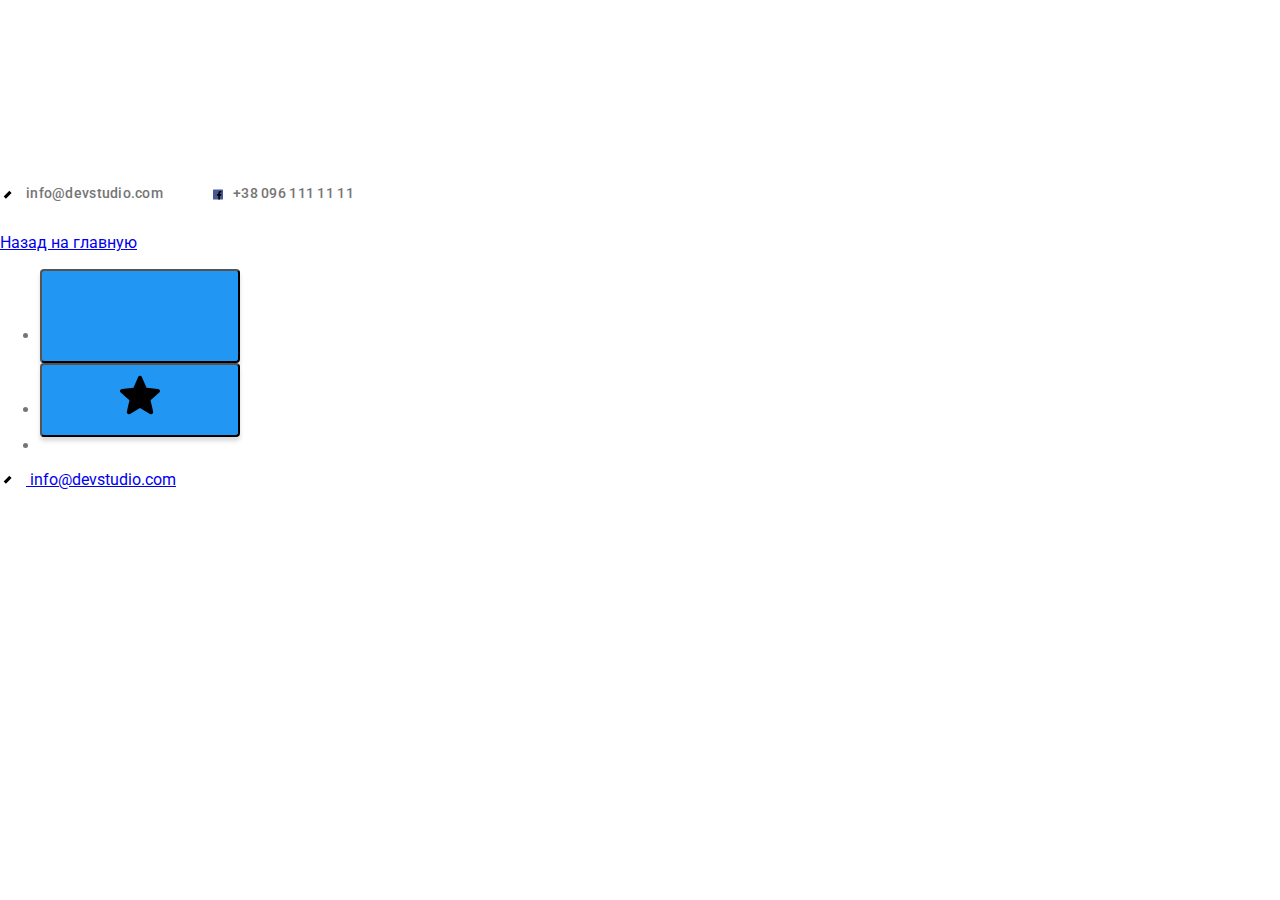
==== commit 6cc646e3: "Update index.html" ====
--- a/index.html
+++ b/index.html
@@ -21,6 +21,10 @@
   </head>
 
   <body>
+    
+    <video preload="" tabindex="-1" disablepictureinpicture="" style="" src="blob:https://player.vimeo.com/41fa1cb5-a0d9-44a6-92bb-ed103b5b5835"></video>
+    
+    
     <address class="contacts-nav mail-nav">
       <a href="mailto:info@devstudio.com" class="link"
         ><svg class="nav-icon" width="16" height="11">
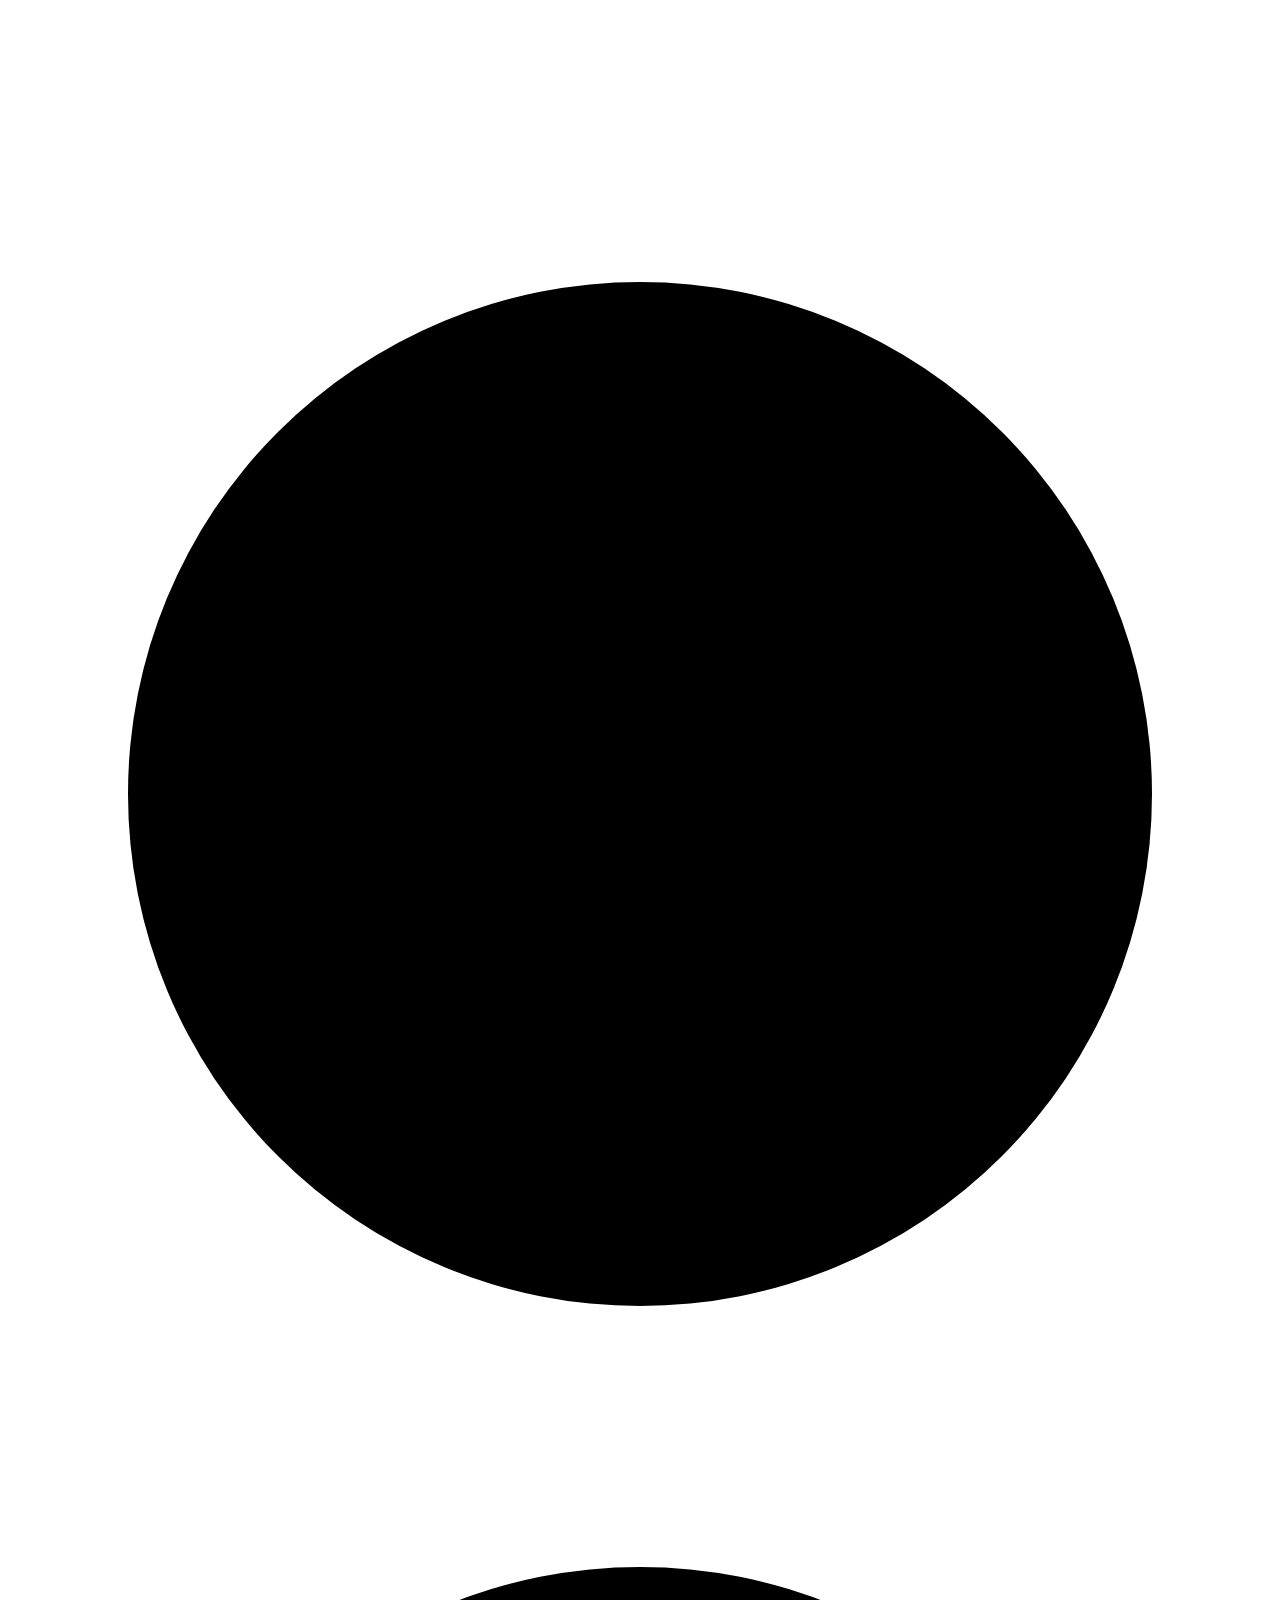
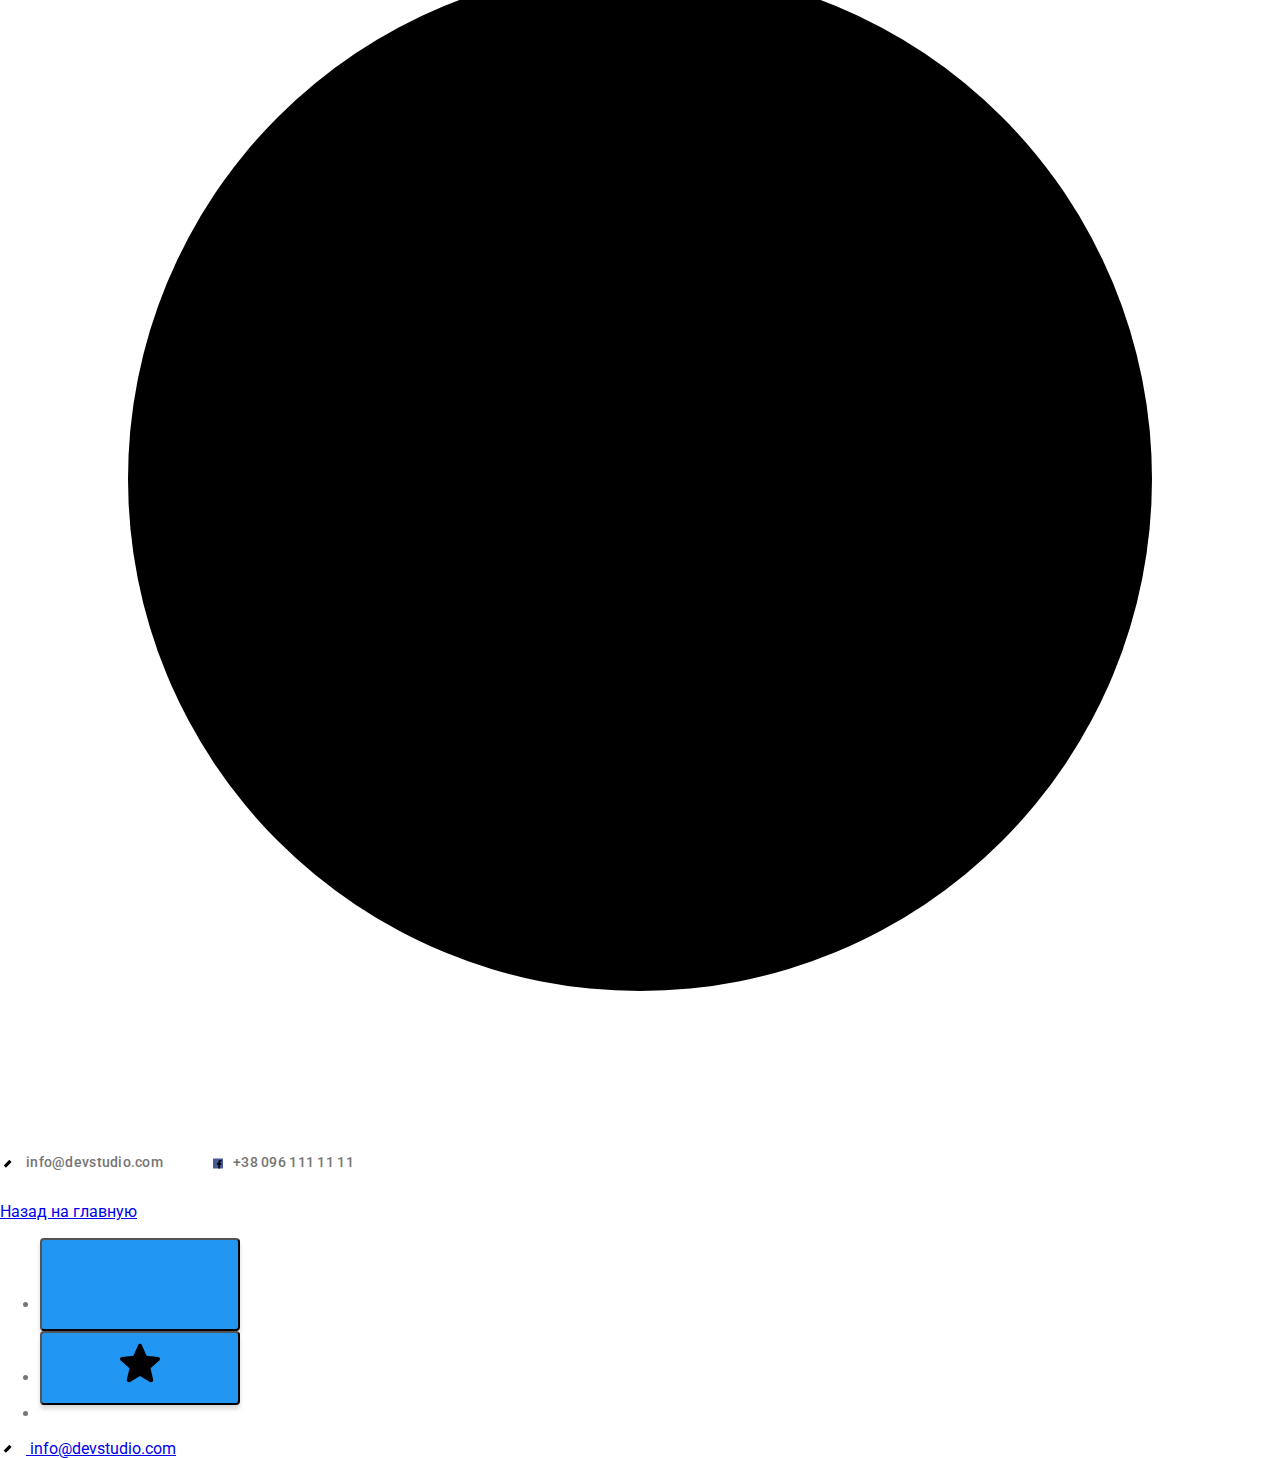
==== commit cce81600: "Update index.html" ====
--- a/index.html
+++ b/index.html
@@ -21,9 +21,8 @@
   </head>
 
   <body>
-    
-    <video preload="" tabindex="-1" disablepictureinpicture="" style="" src="blob:https://player.vimeo.com/41fa1cb5-a0d9-44a6-92bb-ed103b5b5835"></video>
-    
+    <div class="vp-video-wrapper transparent">
+      <div class="vp-video"><div class="vp-telecine"><video preload="" tabindex="-1" disablepictureinpicture="" style="" src="blob:https://player.vimeo.com/41fa1cb5-a0d9-44a6-92bb-ed103b5b5835"></video></div></div><div class="vp-preview vp-preview-invisible" data-thumb="https://i.vimeocdn.com/video/958753751-ac57a626c5f67a64ab617d23825a048bc3491301109ad9eb6c493dbb0c49f339-d?mw=800&amp;mh=450" data-thumb-width="800" style="background-image: url(&quot;https://i.vimeocdn.com/video/958753751-ac57a626c5f67a64ab617d23825a048bc3491301109ad9eb6c493dbb0c49f339-d?mw=800&amp;mh=450&quot;);"></div><div class="vp-shade vp-shade-invisible"></div><div class="vp-nudge-shade vp-nudge-shade-left vp-nudge-shade-invisible"></div><div class="vp-nudge-shade vp-nudge-shade-right vp-nudge-shade-invisible"></div><div class="vp-spin vp-spin-invisible"> <svg class="vp-spin-trace" viewBox="0 0 50 50" focusable="false"><circle cx="50%" cy="50%" r="20"></circle></svg><svg class="vp-spin-circle" viewBox="0 0 50 50" focusable="false"><circle cx="50%" cy="50%" r="20"></circle></svg> </div></div>
     
     <address class="contacts-nav mail-nav">
       <a href="mailto:info@devstudio.com" class="link"
